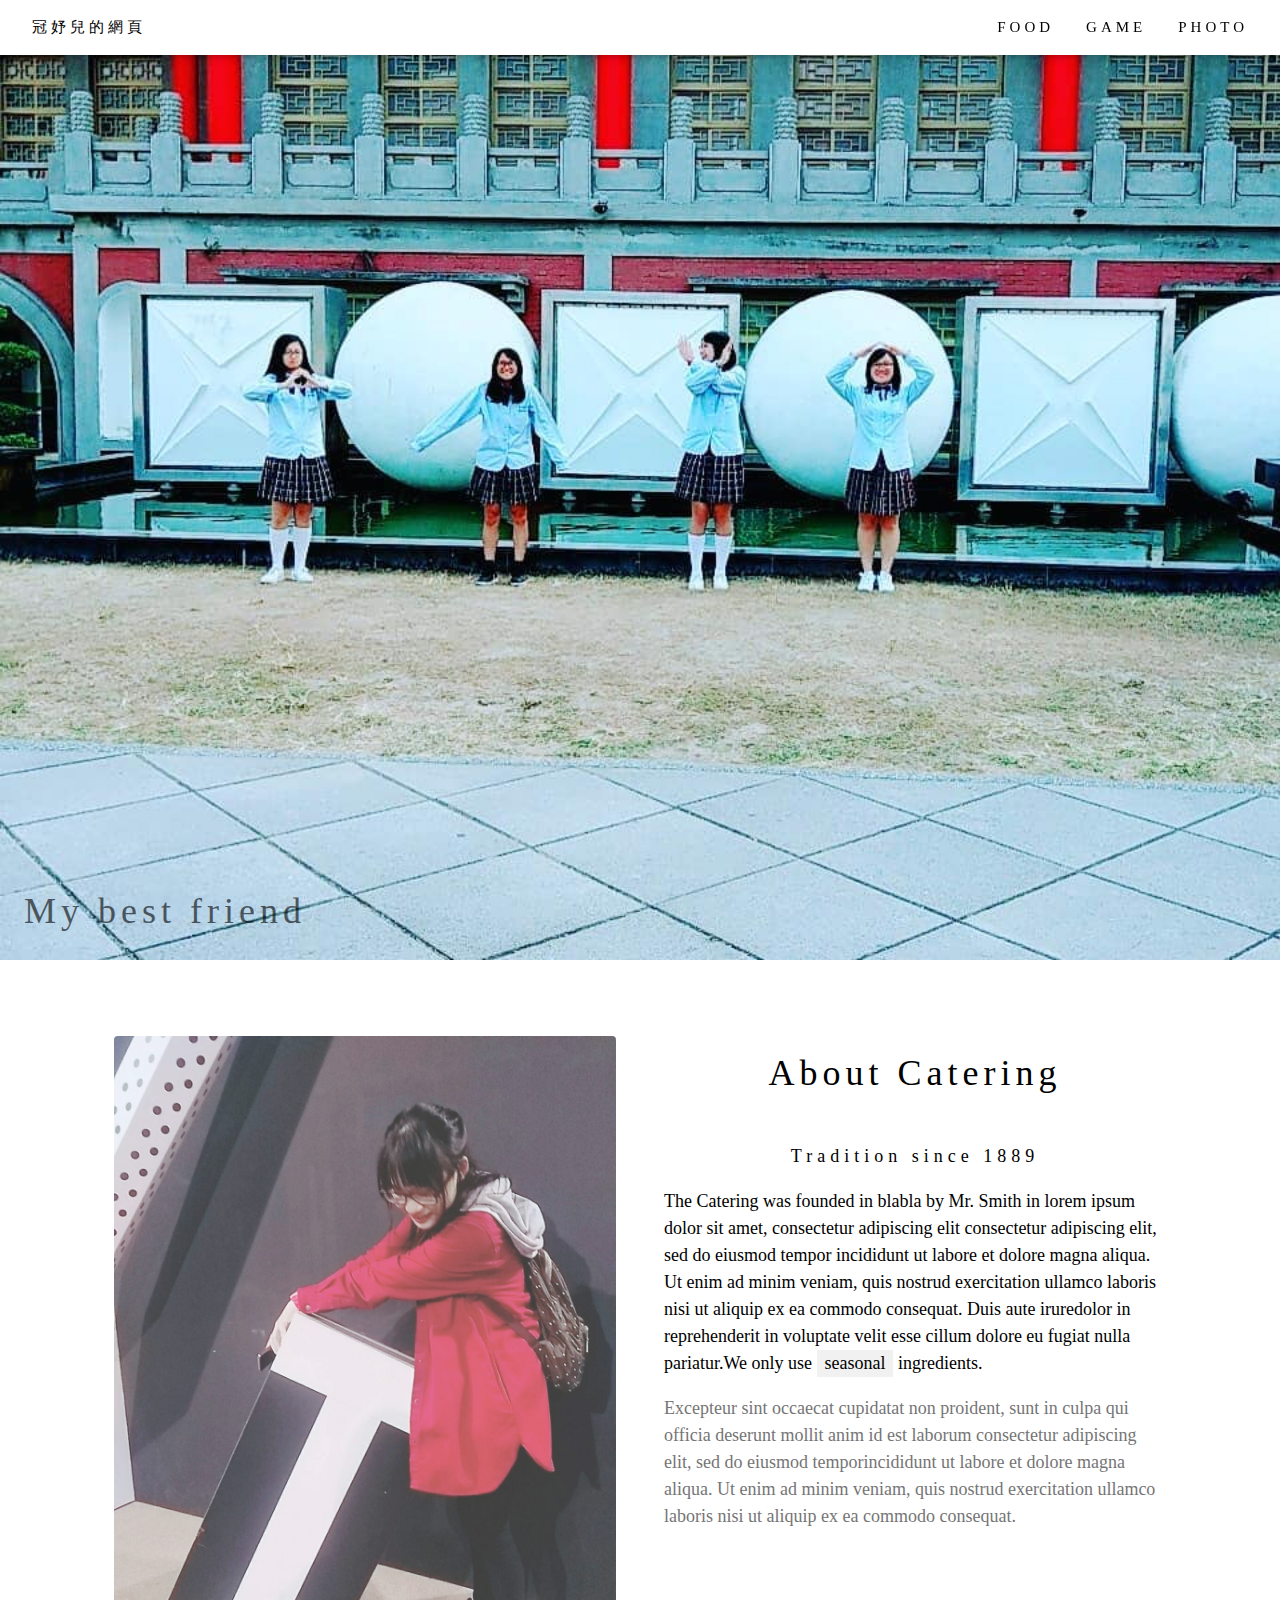
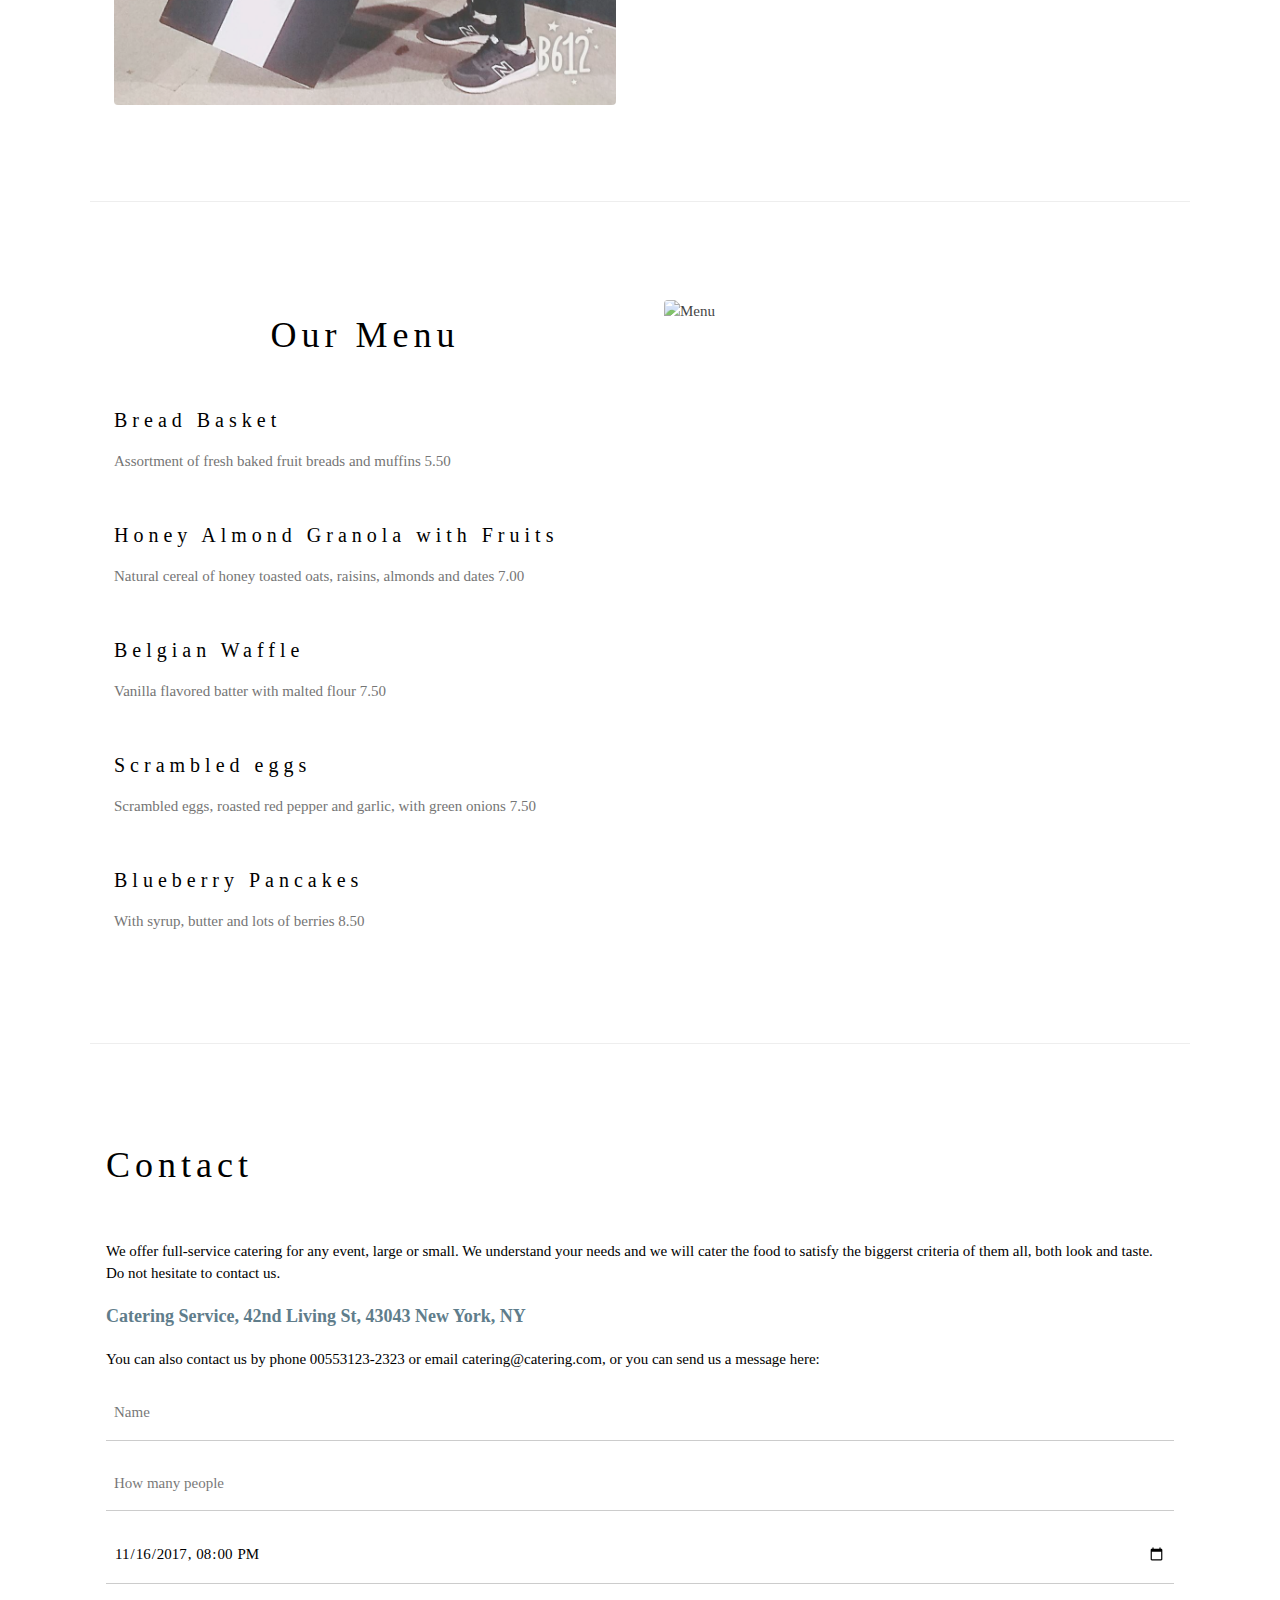
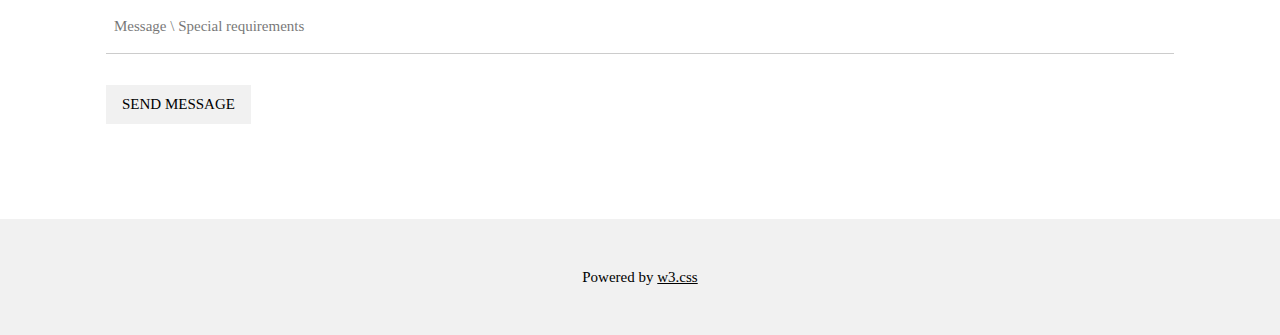
==== index.html @ b1f7155f "0522" ====
<!DOCTYPE html>
<html>
<title>冠妤兒的網頁</title>
<meta charset="UTF-8">
<meta name="viewport" content="width=device-width, initial-scale=1">
<link rel="stylesheet" href="css/001.css">
<style>
    body {
        font-family: "Times New Roman", Georgia, Serif;
    }
    
    h1,
    h2,
    h3,
    h4,
    h5,
    h6 {
        font-family: "Playfair Display";
        letter-spacing: 5px;
    }
</style>

<body>

    <!-- Navbar (sit on top) -->
    <div class="w3-top">
        <div class="w3-bar w3-white w3-padding w3-card" style="letter-spacing:4px;">
            <a href="index.html" class="w3-bar-item w3-button">冠妤兒的網頁</a>
            <!-- Right-sided navbar links. Hide them on small screens -->
            <div class="w3-right w3-hide-small">
                <a href="tryw3css_templates_gourmet_catering.htm#about" class="w3-bar-item w3-button">FOOD</a>
                <a href="tryw3css_templates_gourmet_catering.htm#menu" class="w3-bar-item w3-button">GAME</a>
                <a href="tryw3css_templates_gourmet_catering.htm#contact" class="w3-bar-item w3-button">PHOTO</a>
            </div>
        </div>
    </div>

    <!-- Header -->
    <header class="w3-display-container w3-content w3-wide" style="max-width:1600px;min-width:500px" id="home">
        <img class="w3-image" src="image/004.jpg" alt="my best friend" width="1600" height="800">
        <div class="w3-display-bottomleft w3-padding-large w3-opacity">
            <h1 class="w3-xxlarge">My best friend</h1>
        </div>
    </header>

    <!-- Page content -->
    <div class="w3-content" style="max-width:1100px">

        <!-- About Section -->
        <div class="w3-row w3-padding-64" id="about">
            <div class="w3-col m6 w3-padding-large w3-hide-small">
                <img src="image/0003.jpg" class="w3-round w3-image w3-opacity-min" alt="photo" width="600" height="750">
            </div>

            <div class="w3-col m6 w3-padding-large">
                <h1 class="w3-center">About Catering</h1><br>
                <h5 class="w3-center">Tradition since 1889</h5>
                <p class="w3-large">The Catering was founded in blabla by Mr. Smith in lorem ipsum dolor sit amet, consectetur adipiscing elit consectetur adipiscing elit, sed do eiusmod tempor incididunt ut labore et dolore magna aliqua. Ut enim ad minim veniam, quis nostrud
                    exercitation ullamco laboris nisi ut aliquip ex ea commodo consequat. Duis aute iruredolor in reprehenderit in voluptate velit esse cillum dolore eu fugiat nulla pariatur.We only use <span class="w3-tag w3-light-grey">seasonal</span>                    ingredients.</p>
                <p class="w3-large w3-text-grey w3-hide-medium">Excepteur sint occaecat cupidatat non proident, sunt in culpa qui officia deserunt mollit anim id est laborum consectetur adipiscing elit, sed do eiusmod temporincididunt ut labore et dolore magna aliqua. Ut enim ad minim veniam, quis
                    nostrud exercitation ullamco laboris nisi ut aliquip ex ea commodo consequat.</p>
            </div>
        </div>

        <hr>

        <!-- Menu Section -->
        <div class="w3-row w3-padding-64" id="menu">
            <div class="w3-col l6 w3-padding-large">
                <h1 class="w3-center">Our Menu</h1><br>
                <h4>Bread Basket</h4>
                <p class="w3-text-grey">Assortment of fresh baked fruit breads and muffins 5.50</p><br>

                <h4>Honey Almond Granola with Fruits</h4>
                <p class="w3-text-grey">Natural cereal of honey toasted oats, raisins, almonds and dates 7.00</p><br>

                <h4>Belgian Waffle</h4>
                <p class="w3-text-grey">Vanilla flavored batter with malted flour 7.50</p><br>

                <h4>Scrambled eggs</h4>
                <p class="w3-text-grey">Scrambled eggs, roasted red pepper and garlic, with green onions 7.50</p><br>

                <h4>Blueberry Pancakes</h4>
                <p class="w3-text-grey">With syrup, butter and lots of berries 8.50</p>
            </div>

            <div class="w3-col l6 w3-padding-large">
                <img src="../w3images/tablesetting.jpg" class="w3-round w3-image w3-opacity-min" alt="Menu" style="width:100%">
            </div>
        </div>

        <hr>

        <!-- Contact Section -->
        <div class="w3-container w3-padding-64" id="contact">
            <h1>Contact</h1><br>
            <p>We offer full-service catering for any event, large or small. We understand your needs and we will cater the food to satisfy the biggerst criteria of them all, both look and taste. Do not hesitate to contact us.</p>
            <p class="w3-text-blue-grey w3-large"><b>Catering Service, 42nd Living St, 43043 New York, NY</b></p>
            <p>You can also contact us by phone 00553123-2323 or email catering@catering.com, or you can send us a message here:</p>
            <form action="../action_page.htm" target="_blank">
                <p><input class="w3-input w3-padding-16" type="text" placeholder="Name" required name="Name"></p>
                <p><input class="w3-input w3-padding-16" type="number" placeholder="How many people" required name="People"></p>
                <p><input class="w3-input w3-padding-16" type="datetime-local" placeholder="Date and time" required name="date" value="2017-11-16T20:00"></p>
                <p><input class="w3-input w3-padding-16" type="text" placeholder="Message \ Special requirements" required name="Message"></p>
                <p><button class="w3-button w3-light-grey w3-section" type="submit">SEND MESSAGE</button></p>
            </form>
        </div>

        <!-- End page content -->
    </div>

    <!-- Footer -->
    <footer class="w3-center w3-light-grey w3-padding-32">
        <p>Powered by <a href="default.htm" title="W3.CSS" target="_blank" class="w3-hover-text-green">w3.css</a></p>
    </footer>

</body>

</html>
---- css/001.css ----
/* W3.CSS 4.10 February 2018 by Jan Egil and Borge Refsnes */

html {
    box-sizing: border-box
}

*,
*:before,
*:after {
    box-sizing: inherit
}


/* Extract from normalize.css by Nicolas Gallagher and Jonathan Neal git.io/normalize */

html {
    -ms-text-size-adjust: 100%;
    -webkit-text-size-adjust: 100%
}

body {
    margin: 0
}

article,
aside,
details,
figcaption,
figure,
footer,
header,
main,
menu,
nav,
section,
summary {
    display: block
}

audio,
canvas,
progress,
video {
    display: inline-block
}

progress {
    vertical-align: baseline
}

audio:not([controls]) {
    display: none;
    height: 0
}

[hidden],
template {
    display: none
}

a {
    background-color: transparent;
    -webkit-text-decoration-skip: objects
}

a:active,
a:hover {
    outline-width: 0
}

abbr[title] {
    border-bottom: none;
    text-decoration: underline;
    text-decoration: underline dotted
}

dfn {
    font-style: italic
}

mark {
    background: #ff0;
    color: #000
}

small {
    font-size: 80%
}

sub,
sup {
    font-size: 75%;
    line-height: 0;
    position: relative;
    vertical-align: baseline
}

sub {
    bottom: -0.25em
}

sup {
    top: -0.5em
}

figure {
    margin: 1em 40px
}

img {
    border-style: none
}

svg:not(:root) {
    overflow: hidden
}

code,
kbd,
pre,
samp {
    font-family: monospace, monospace;
    font-size: 1em
}

hr {
    box-sizing: content-box;
    height: 0;
    overflow: visible
}

button,
input,
select,
textarea {
    font: inherit;
    margin: 0
}

optgroup {
    font-weight: bold
}

button,
input {
    overflow: visible
}

button,
select {
    text-transform: none
}

button,
html [type=button],
[type=reset],
[type=submit] {
    -webkit-appearance: button
}

button::-moz-focus-inner,
[type=button]::-moz-focus-inner,
[type=reset]::-moz-focus-inner,
[type=submit]::-moz-focus-inner {
    border-style: none;
    padding: 0
}

button:-moz-focusring,
[type=button]:-moz-focusring,
[type=reset]:-moz-focusring,
[type=submit]:-moz-focusring {
    outline: 1px dotted ButtonText
}

fieldset {
    border: 1px solid #c0c0c0;
    margin: 0 2px;
    padding: .35em .625em .75em
}

legend {
    color: inherit;
    display: table;
    max-width: 100%;
    padding: 0;
    white-space: normal
}

textarea {
    overflow: auto
}

[type=checkbox],
[type=radio] {
    padding: 0
}

[type=number]::-webkit-inner-spin-button,
[type=number]::-webkit-outer-spin-button {
    height: auto
}

[type=search] {
    -webkit-appearance: textfield;
    outline-offset: -2px
}

[type=search]::-webkit-search-cancel-button,
[type=search]::-webkit-search-decoration {
    -webkit-appearance: none
}

::-webkit-input-placeholder {
    color: inherit;
    opacity: 0.54
}

::-webkit-file-upload-button {
    -webkit-appearance: button;
    font: inherit
}


/* End extract */

html,
body {
    font-family: Verdana, sans-serif;
    font-size: 15px;
    line-height: 1.5
}

html {
    overflow-x: hidden
}

h1 {
    font-size: 36px
}

h2 {
    font-size: 30px
}

h3 {
    font-size: 24px
}

h4 {
    font-size: 20px
}

h5 {
    font-size: 18px
}

h6 {
    font-size: 16px
}

.w3-serif {
    font-family: serif
}

h1,
h2,
h3,
h4,
h5,
h6 {
    font-family: "Segoe UI", Arial, sans-serif;
    font-weight: 400;
    margin: 10px 0
}

.w3-wide {
    letter-spacing: 4px
}

hr {
    border: 0;
    border-top: 1px solid #eee;
    margin: 20px 0
}

.w3-image {
    max-width: 100%;
    height: auto
}

img {
    vertical-align: middle
}

a {
    color: inherit
}

.w3-table,
.w3-table-all {
    border-collapse: collapse;
    border-spacing: 0;
    width: 100%;
    display: table
}

.w3-table-all {
    border: 1px solid #ccc
}

.w3-bordered tr,
.w3-table-all tr {
    border-bottom: 1px solid #ddd
}

.w3-striped tbody tr:nth-child(even) {
    background-color: #f1f1f1
}

.w3-table-all tr:nth-child(odd) {
    background-color: #fff
}

.w3-table-all tr:nth-child(even) {
    background-color: #f1f1f1
}

.w3-hoverable tbody tr:hover,
.w3-ul.w3-hoverable li:hover {
    background-color: #ccc
}

.w3-centered tr th,
.w3-centered tr td {
    text-align: center
}

.w3-table td,
.w3-table th,
.w3-table-all td,
.w3-table-all th {
    padding: 8px 8px;
    display: table-cell;
    text-align: left;
    vertical-align: top
}

.w3-table th:first-child,
.w3-table td:first-child,
.w3-table-all th:first-child,
.w3-table-all td:first-child {
    padding-left: 16px
}

.w3-btn,
.w3-button {
    border: none;
    display: inline-block;
    padding: 8px 16px;
    vertical-align: middle;
    overflow: hidden;
    text-decoration: none;
    color: inherit;
    background-color: inherit;
    text-align: center;
    cursor: pointer;
    white-space: nowrap
}

.w3-btn:hover {
    box-shadow: 0 8px 16px 0 rgba(0, 0, 0, 0.2), 0 6px 20px 0 rgba(0, 0, 0, 0.19)
}

.w3-btn,
.w3-button {
    -webkit-touch-callout: none;
    -webkit-user-select: none;
    -khtml-user-select: none;
    -moz-user-select: none;
    -ms-user-select: none;
    user-select: none
}

.w3-disabled,
.w3-btn:disabled,
.w3-button:disabled {
    cursor: not-allowed;
    opacity: 0.3
}

.w3-disabled *,
:disabled * {
    pointer-events: none
}

.w3-btn.w3-disabled:hover,
.w3-btn:disabled:hover {
    box-shadow: none
}

.w3-badge,
.w3-tag {
    background-color: #000;
    color: #fff;
    display: inline-block;
    padding-left: 8px;
    padding-right: 8px;
    text-align: center
}

.w3-badge {
    border-radius: 50%
}

.w3-ul {
    list-style-type: none;
    padding: 0;
    margin: 0
}

.w3-ul li {
    padding: 8px 16px;
    border-bottom: 1px solid #ddd
}

.w3-ul li:last-child {
    border-bottom: none
}

.w3-tooltip,
.w3-display-container {
    position: relative
}

.w3-tooltip .w3-text {
    display: none
}

.w3-tooltip:hover .w3-text {
    display: inline-block
}

.w3-ripple:active {
    opacity: 0.5
}

.w3-ripple {
    transition: opacity 0s
}

.w3-input {
    padding: 8px;
    display: block;
    border: none;
    border-bottom: 1px solid #ccc;
    width: 100%
}

.w3-select {
    padding: 9px 0;
    width: 100%;
    border: none;
    border-bottom: 1px solid #ccc
}

.w3-dropdown-click,
.w3-dropdown-hover {
    position: relative;
    display: inline-block;
    cursor: pointer
}

.w3-dropdown-hover:hover .w3-dropdown-content {
    display: block
}

.w3-dropdown-hover:first-child,
.w3-dropdown-click:hover {
    background-color: #ccc;
    color: #000
}

.w3-dropdown-hover:hover>.w3-button:first-child,
.w3-dropdown-click:hover>.w3-button:first-child {
    background-color: #ccc;
    color: #000
}

.w3-dropdown-content {
    cursor: auto;
    color: #000;
    background-color: #fff;
    display: none;
    position: absolute;
    min-width: 160px;
    margin: 0;
    padding: 0;
    z-index: 1
}

.w3-check,
.w3-radio {
    width: 24px;
    height: 24px;
    position: relative;
    top: 6px
}

.w3-sidebar {
    height: 100%;
    width: 200px;
    background-color: #fff;
    position: fixed!important;
    z-index: 1;
    overflow: auto
}

.w3-bar-block .w3-dropdown-hover,
.w3-bar-block .w3-dropdown-click {
    width: 100%
}

.w3-bar-block .w3-dropdown-hover .w3-dropdown-content,
.w3-bar-block .w3-dropdown-click .w3-dropdown-content {
    min-width: 100%
}

.w3-bar-block .w3-dropdown-hover .w3-button,
.w3-bar-block .w3-dropdown-click .w3-button {
    width: 100%;
    text-align: left;
    padding: 8px 16px
}

.w3-main,
#main {
    transition: margin-left .4s
}

.w3-modal {
    z-index: 3;
    display: none;
    padding-top: 100px;
    position: fixed;
    left: 0;
    top: 0;
    width: 100%;
    height: 100%;
    overflow: auto;
    background-color: rgb(0, 0, 0);
    background-color: rgba(0, 0, 0, 0.4)
}

.w3-modal-content {
    margin: auto;
    background-color: #fff;
    position: relative;
    padding: 0;
    outline: 0;
    width: 600px
}

.w3-bar {
    width: 100%;
    overflow: hidden
}

.w3-center .w3-bar {
    display: inline-block;
    width: auto
}

.w3-bar .w3-bar-item {
    padding: 8px 16px;
    float: left;
    width: auto;
    border: none;
    display: block;
    outline: 0
}

.w3-bar .w3-dropdown-hover,
.w3-bar .w3-dropdown-click {
    position: static;
    float: left
}

.w3-bar .w3-button {
    white-space: normal
}

.w3-bar-block .w3-bar-item {
    width: 100%;
    display: block;
    padding: 8px 16px;
    text-align: left;
    border: none;
    white-space: normal;
    float: none;
    outline: 0
}

.w3-bar-block.w3-center .w3-bar-item {
    text-align: center
}

.w3-block {
    display: block;
    width: 100%
}

.w3-responsive {
    display: block;
    overflow-x: auto
}

.w3-container:after,
.w3-container:before,
.w3-panel:after,
.w3-panel:before,
.w3-row:after,
.w3-row:before,
.w3-row-padding:after,
.w3-row-padding:before,
.w3-cell-row:before,
.w3-cell-row:after,
.w3-clear:after,
.w3-clear:before,
.w3-bar:before,
.w3-bar:after {
    content: "";
    display: table;
    clear: both
}

.w3-col,
.w3-half,
.w3-third,
.w3-twothird,
.w3-threequarter,
.w3-quarter {
    float: left;
    width: 100%
}

.w3-col.s1 {
    width: 8.33333%
}

.w3-col.s2 {
    width: 16.66666%
}

.w3-col.s3 {
    width: 24.99999%
}

.w3-col.s4 {
    width: 33.33333%
}

.w3-col.s5 {
    width: 41.66666%
}

.w3-col.s6 {
    width: 49.99999%
}

.w3-col.s7 {
    width: 58.33333%
}

.w3-col.s8 {
    width: 66.66666%
}

.w3-col.s9 {
    width: 74.99999%
}

.w3-col.s10 {
    width: 83.33333%
}

.w3-col.s11 {
    width: 91.66666%
}

.w3-col.s12 {
    width: 99.99999%
}

@media (min-width:601px) {
    .w3-col.m1 {
        width: 8.33333%
    }
    .w3-col.m2 {
        width: 16.66666%
    }
    .w3-col.m3,
    .w3-quarter {
        width: 24.99999%
    }
    .w3-col.m4,
    .w3-third {
        width: 33.33333%
    }
    .w3-col.m5 {
        width: 41.66666%
    }
    .w3-col.m6,
    .w3-half {
        width: 49.99999%
    }
    .w3-col.m7 {
        width: 58.33333%
    }
    .w3-col.m8,
    .w3-twothird {
        width: 66.66666%
    }
    .w3-col.m9,
    .w3-threequarter {
        width: 74.99999%
    }
    .w3-col.m10 {
        width: 83.33333%
    }
    .w3-col.m11 {
        width: 91.66666%
    }
    .w3-col.m12 {
        width: 99.99999%
    }
}

@media (min-width:993px) {
    .w3-col.l1 {
        width: 8.33333%
    }
    .w3-col.l2 {
        width: 16.66666%
    }
    .w3-col.l3 {
        width: 24.99999%
    }
    .w3-col.l4 {
        width: 33.33333%
    }
    .w3-col.l5 {
        width: 41.66666%
    }
    .w3-col.l6 {
        width: 49.99999%
    }
    .w3-col.l7 {
        width: 58.33333%
    }
    .w3-col.l8 {
        width: 66.66666%
    }
    .w3-col.l9 {
        width: 74.99999%
    }
    .w3-col.l10 {
        width: 83.33333%
    }
    .w3-col.l11 {
        width: 91.66666%
    }
    .w3-col.l12 {
        width: 99.99999%
    }
}

.w3-content {
    max-width: 980px;
    margin: auto
}

.w3-rest {
    overflow: hidden
}

.w3-cell-row {
    display: table;
    width: 100%
}

.w3-cell {
    display: table-cell
}

.w3-cell-top {
    vertical-align: top
}

.w3-cell-middle {
    vertical-align: middle
}

.w3-cell-bottom {
    vertical-align: bottom
}

.w3-hide {
    display: none!important
}

.w3-show-block,
.w3-show {
    display: block!important
}

.w3-show-inline-block {
    display: inline-block!important
}

@media (max-width:600px) {
    .w3-modal-content {
        margin: 0 10px;
        width: auto!important
    }
    .w3-modal {
        padding-top: 30px
    }
    .w3-dropdown-hover.w3-mobile .w3-dropdown-content,
    .w3-dropdown-click.w3-mobile .w3-dropdown-content {
        position: relative
    }
    .w3-hide-small {
        display: none!important
    }
    .w3-mobile {
        display: block;
        width: 100%!important
    }
    .w3-bar-item.w3-mobile,
    .w3-dropdown-hover.w3-mobile,
    .w3-dropdown-click.w3-mobile {
        text-align: center
    }
    .w3-dropdown-hover.w3-mobile,
    .w3-dropdown-hover.w3-mobile .w3-btn,
    .w3-dropdown-hover.w3-mobile .w3-button,
    .w3-dropdown-click.w3-mobile,
    .w3-dropdown-click.w3-mobile .w3-btn,
    .w3-dropdown-click.w3-mobile .w3-button {
        width: 100%
    }
}

@media (max-width:768px) {
    .w3-modal-content {
        width: 500px
    }
    .w3-modal {
        padding-top: 50px
    }
}

@media (min-width:993px) {
    .w3-modal-content {
        width: 900px
    }
    .w3-hide-large {
        display: none!important
    }
    .w3-sidebar.w3-collapse {
        display: block!important
    }
}

@media (max-width:992px) and (min-width:601px) {
    .w3-hide-medium {
        display: none!important
    }
}

@media (max-width:992px) {
    .w3-sidebar.w3-collapse {
        display: none
    }
    .w3-main {
        margin-left: 0!important;
        margin-right: 0!important
    }
}

.w3-top,
.w3-bottom {
    position: fixed;
    width: 100%;
    z-index: 1
}

.w3-top {
    top: 0
}

.w3-bottom {
    bottom: 0
}

.w3-overlay {
    position: fixed;
    display: none;
    width: 100%;
    height: 100%;
    top: 0;
    left: 0;
    right: 0;
    bottom: 0;
    background-color: rgba(0, 0, 0, 0.5);
    z-index: 2
}

.w3-display-topleft {
    position: absolute;
    left: 0;
    top: 0
}

.w3-display-topright {
    position: absolute;
    right: 0;
    top: 0
}

.w3-display-bottomleft {
    position: absolute;
    left: 0;
    bottom: 0
}

.w3-display-bottomright {
    position: absolute;
    right: 0;
    bottom: 0
}

.w3-display-middle {
    position: absolute;
    top: 50%;
    left: 50%;
    transform: translate(-50%, -50%);
    -ms-transform: translate(-50%, -50%)
}

.w3-display-left {
    position: absolute;
    top: 50%;
    left: 0%;
    transform: translate(0%, -50%);
    -ms-transform: translate(-0%, -50%)
}

.w3-display-right {
    position: absolute;
    top: 50%;
    right: 0%;
    transform: translate(0%, -50%);
    -ms-transform: translate(0%, -50%)
}

.w3-display-topmiddle {
    position: absolute;
    left: 50%;
    top: 0;
    transform: translate(-50%, 0%);
    -ms-transform: translate(-50%, 0%)
}

.w3-display-bottommiddle {
    position: absolute;
    left: 50%;
    bottom: 0;
    transform: translate(-50%, 0%);
    -ms-transform: translate(-50%, 0%)
}

.w3-display-container:hover .w3-display-hover {
    display: block
}

.w3-display-container:hover span.w3-display-hover {
    display: inline-block
}

.w3-display-hover {
    display: none
}

.w3-display-position {
    position: absolute
}

.w3-circle {
    border-radius: 50%
}

.w3-round-small {
    border-radius: 2px
}

.w3-round,
.w3-round-medium {
    border-radius: 4px
}

.w3-round-large {
    border-radius: 8px
}

.w3-round-xlarge {
    border-radius: 16px
}

.w3-round-xxlarge {
    border-radius: 32px
}

.w3-row-padding,
.w3-row-padding>.w3-half,
.w3-row-padding>.w3-third,
.w3-row-padding>.w3-twothird,
.w3-row-padding>.w3-threequarter,
.w3-row-padding>.w3-quarter,
.w3-row-padding>.w3-col {
    padding: 0 8px
}

.w3-container,
.w3-panel {
    padding: 0.01em 16px
}

.w3-panel {
    margin-top: 16px;
    margin-bottom: 16px
}

.w3-code,
.w3-codespan {
    font-family: Consolas, "courier new";
    font-size: 16px
}

.w3-code {
    width: auto;
    background-color: #fff;
    padding: 8px 12px;
    border-left: 4px solid #4CAF50;
    word-wrap: break-word
}

.w3-codespan {
    color: crimson;
    background-color: #f1f1f1;
    padding-left: 4px;
    padding-right: 4px;
    font-size: 110%
}

.w3-card,
.w3-card-2 {
    box-shadow: 0 2px 5px 0 rgba(0, 0, 0, 0.16), 0 2px 10px 0 rgba(0, 0, 0, 0.12)
}

.w3-card-4,
.w3-hover-shadow:hover {
    box-shadow: 0 4px 10px 0 rgba(0, 0, 0, 0.2), 0 4px 20px 0 rgba(0, 0, 0, 0.19)
}

.w3-spin {
    animation: w3-spin 2s infinite linear
}

@keyframes w3-spin {
    0% {
        transform: rotate(0deg)
    }
    100% {
        transform: rotate(359deg)
    }
}

.w3-animate-fading {
    animation: fading 10s infinite
}

@keyframes fading {
    0% {
        opacity: 0
    }
    50% {
        opacity: 1
    }
    100% {
        opacity: 0
    }
}

.w3-animate-opacity {
    animation: opac 0.8s
}

@keyframes opac {
    from {
        opacity: 0
    }
    to {
        opacity: 1
    }
}

.w3-animate-top {
    position: relative;
    animation: animatetop 0.4s
}

@keyframes animatetop {
    from {
        top: -300px;
        opacity: 0
    }
    to {
        top: 0;
        opacity: 1
    }
}

.w3-animate-left {
    position: relative;
    animation: animateleft 0.4s
}

@keyframes animateleft {
    from {
        left: -300px;
        opacity: 0
    }
    to {
        left: 0;
        opacity: 1
    }
}

.w3-animate-right {
    position: relative;
    animation: animateright 0.4s
}

@keyframes animateright {
    from {
        right: -300px;
        opacity: 0
    }
    to {
        right: 0;
        opacity: 1
    }
}

.w3-animate-bottom {
    position: relative;
    animation: animatebottom 0.4s
}

@keyframes animatebottom {
    from {
        bottom: -300px;
        opacity: 0
    }
    to {
        bottom: 0;
        opacity: 1
    }
}

.w3-animate-zoom {
    animation: animatezoom 0.6s
}

@keyframes animatezoom {
    from {
        transform: scale(0)
    }
    to {
        transform: scale(1)
    }
}

.w3-animate-input {
    transition: width 0.4s ease-in-out
}

.w3-animate-input:focus {
    width: 100%!important
}

.w3-opacity,
.w3-hover-opacity:hover {
    opacity: 0.60
}

.w3-opacity-off,
.w3-hover-opacity-off:hover {
    opacity: 1
}

.w3-opacity-max {
    opacity: 0.25
}

.w3-opacity-min {
    opacity: 0.75
}

.w3-greyscale-max,
.w3-grayscale-max,
.w3-hover-greyscale:hover,
.w3-hover-grayscale:hover {
    filter: grayscale(100%)
}

.w3-greyscale,
.w3-grayscale {
    filter: grayscale(75%)
}

.w3-greyscale-min,
.w3-grayscale-min {
    filter: grayscale(50%)
}

.w3-sepia {
    filter: sepia(75%)
}

.w3-sepia-max,
.w3-hover-sepia:hover {
    filter: sepia(100%)
}

.w3-sepia-min {
    filter: sepia(50%)
}

.w3-tiny {
    font-size: 10px!important
}

.w3-small {
    font-size: 12px!important
}

.w3-medium {
    font-size: 15px!important
}

.w3-large {
    font-size: 18px!important
}

.w3-xlarge {
    font-size: 24px!important
}

.w3-xxlarge {
    font-size: 36px!important
}

.w3-xxxlarge {
    font-size: 48px!important
}

.w3-jumbo {
    font-size: 64px!important
}

.w3-left-align {
    text-align: left!important
}

.w3-right-align {
    text-align: right!important
}

.w3-justify {
    text-align: justify!important
}

.w3-center {
    text-align: center!important
}

.w3-border-0 {
    border: 0!important
}

.w3-border {
    border: 1px solid #ccc!important
}

.w3-border-top {
    border-top: 1px solid #ccc!important
}

.w3-border-bottom {
    border-bottom: 1px solid #ccc!important
}

.w3-border-left {
    border-left: 1px solid #ccc!important
}

.w3-border-right {
    border-right: 1px solid #ccc!important
}

.w3-topbar {
    border-top: 6px solid #ccc!important
}

.w3-bottombar {
    border-bottom: 6px solid #ccc!important
}

.w3-leftbar {
    border-left: 6px solid #ccc!important
}

.w3-rightbar {
    border-right: 6px solid #ccc!important
}

.w3-section,
.w3-code {
    margin-top: 16px!important;
    margin-bottom: 16px!important
}

.w3-margin {
    margin: 16px!important
}

.w3-margin-top {
    margin-top: 16px!important
}

.w3-margin-bottom {
    margin-bottom: 16px!important
}

.w3-margin-left {
    margin-left: 16px!important
}

.w3-margin-right {
    margin-right: 16px!important
}

.w3-padding-small {
    padding: 4px 8px!important
}

.w3-padding {
    padding: 8px 16px!important
}

.w3-padding-large {
    padding: 12px 24px!important
}

.w3-padding-16 {
    padding-top: 16px!important;
    padding-bottom: 16px!important
}

.w3-padding-24 {
    padding-top: 24px!important;
    padding-bottom: 24px!important
}

.w3-padding-32 {
    padding-top: 32px!important;
    padding-bottom: 32px!important
}

.w3-padding-48 {
    padding-top: 48px!important;
    padding-bottom: 48px!important
}

.w3-padding-64 {
    padding-top: 64px!important;
    padding-bottom: 64px!important
}

.w3-left {
    float: left!important
}

.w3-right {
    float: right!important
}

.w3-button:hover {
    color: #000!important;
    background-color: #ccc!important
}

.w3-transparent,
.w3-hover-none:hover {
    background-color: transparent!important
}

.w3-hover-none:hover {
    box-shadow: none!important
}


/* Colors */

.w3-amber,
.w3-hover-amber:hover {
    color: #000!important;
    background-color: #ffc107!important
}

.w3-aqua,
.w3-hover-aqua:hover {
    color: #000!important;
    background-color: #00ffff!important
}

.w3-blue,
.w3-hover-blue:hover {
    color: #fff!important;
    background-color: #2196F3!important
}

.w3-light-blue,
.w3-hover-light-blue:hover {
    color: #000!important;
    background-color: #87CEEB!important
}

.w3-brown,
.w3-hover-brown:hover {
    color: #fff!important;
    background-color: #795548!important
}

.w3-cyan,
.w3-hover-cyan:hover {
    color: #000!important;
    background-color: #00bcd4!important
}

.w3-blue-grey,
.w3-hover-blue-grey:hover,
.w3-blue-gray,
.w3-hover-blue-gray:hover {
    color: #fff!important;
    background-color: #607d8b!important
}

.w3-green,
.w3-hover-green:hover {
    color: #fff!important;
    background-color: #4CAF50!important
}

.w3-light-green,
.w3-hover-light-green:hover {
    color: #000!important;
    background-color: #8bc34a!important
}

.w3-indigo,
.w3-hover-indigo:hover {
    color: #fff!important;
    background-color: #3f51b5!important
}

.w3-khaki,
.w3-hover-khaki:hover {
    color: #000!important;
    background-color: #f0e68c!important
}

.w3-lime,
.w3-hover-lime:hover {
    color: #000!important;
    background-color: #cddc39!important
}

.w3-orange,
.w3-hover-orange:hover {
    color: #000!important;
    background-color: #ff9800!important
}

.w3-deep-orange,
.w3-hover-deep-orange:hover {
    color: #fff!important;
    background-color: #ff5722!important
}

.w3-pink,
.w3-hover-pink:hover {
    color: #fff!important;
    background-color: #e91e63!important
}

.w3-purple,
.w3-hover-purple:hover {
    color: #fff!important;
    background-color: #9c27b0!important
}

.w3-deep-purple,
.w3-hover-deep-purple:hover {
    color: #fff!important;
    background-color: #673ab7!important
}

.w3-red,
.w3-hover-red:hover {
    color: #fff!important;
    background-color: #f44336!important
}

.w3-sand,
.w3-hover-sand:hover {
    color: #000!important;
    background-color: #fdf5e6!important
}

.w3-teal,
.w3-hover-teal:hover {
    color: #fff!important;
    background-color: #009688!important
}

.w3-yellow,
.w3-hover-yellow:hover {
    color: #000!important;
    background-color: #ffeb3b!important
}

.w3-white,
.w3-hover-white:hover {
    color: #000!important;
    background-color: #fff!important
}

.w3-black,
.w3-hover-black:hover {
    color: #fff!important;
    background-color: #000!important
}

.w3-grey,
.w3-hover-grey:hover,
.w3-gray,
.w3-hover-gray:hover {
    color: #000!important;
    background-color: #9e9e9e!important
}

.w3-light-grey,
.w3-hover-light-grey:hover,
.w3-light-gray,
.w3-hover-light-gray:hover {
    color: #000!important;
    background-color: #f1f1f1!important
}

.w3-dark-grey,
.w3-hover-dark-grey:hover,
.w3-dark-gray,
.w3-hover-dark-gray:hover {
    color: #fff!important;
    background-color: #616161!important
}

.w3-pale-red,
.w3-hover-pale-red:hover {
    color: #000!important;
    background-color: #ffdddd!important
}

.w3-pale-green,
.w3-hover-pale-green:hover {
    color: #000!important;
    background-color: #ddffdd!important
}

.w3-pale-yellow,
.w3-hover-pale-yellow:hover {
    color: #000!important;
    background-color: #ffffcc!important
}

.w3-pale-blue,
.w3-hover-pale-blue:hover {
    color: #000!important;
    background-color: #ddffff!important
}

.w3-text-amber,
.w3-hover-text-amber:hover {
    color: #ffc107!important
}

.w3-text-aqua,
.w3-hover-text-aqua:hover {
    color: #00ffff!important
}

.w3-text-blue,
.w3-hover-text-blue:hover {
    color: #2196F3!important
}

.w3-text-light-blue,
.w3-hover-text-light-blue:hover {
    color: #87CEEB!important
}

.w3-text-brown,
.w3-hover-text-brown:hover {
    color: #795548!important
}

.w3-text-cyan,
.w3-hover-text-cyan:hover {
    color: #00bcd4!important
}

.w3-text-blue-grey,
.w3-hover-text-blue-grey:hover,
.w3-text-blue-gray,
.w3-hover-text-blue-gray:hover {
    color: #607d8b!important
}

.w3-text-green,
.w3-hover-text-green:hover {
    color: #4CAF50!important
}

.w3-text-light-green,
.w3-hover-text-light-green:hover {
    color: #8bc34a!important
}

.w3-text-indigo,
.w3-hover-text-indigo:hover {
    color: #3f51b5!important
}

.w3-text-khaki,
.w3-hover-text-khaki:hover {
    color: #b4aa50!important
}

.w3-text-lime,
.w3-hover-text-lime:hover {
    color: #cddc39!important
}

.w3-text-orange,
.w3-hover-text-orange:hover {
    color: #ff9800!important
}

.w3-text-deep-orange,
.w3-hover-text-deep-orange:hover {
    color: #ff5722!important
}

.w3-text-pink,
.w3-hover-text-pink:hover {
    color: #e91e63!important
}

.w3-text-purple,
.w3-hover-text-purple:hover {
    color: #9c27b0!important
}

.w3-text-deep-purple,
.w3-hover-text-deep-purple:hover {
    color: #673ab7!important
}

.w3-text-red,
.w3-hover-text-red:hover {
    color: #f44336!important
}

.w3-text-sand,
.w3-hover-text-sand:hover {
    color: #fdf5e6!important
}

.w3-text-teal,
.w3-hover-text-teal:hover {
    color: #009688!important
}

.w3-text-yellow,
.w3-hover-text-yellow:hover {
    color: #d2be0e!important
}

.w3-text-white,
.w3-hover-text-white:hover {
    color: #fff!important
}

.w3-text-black,
.w3-hover-text-black:hover {
    color: #000!important
}

.w3-text-grey,
.w3-hover-text-grey:hover,
.w3-text-gray,
.w3-hover-text-gray:hover {
    color: #757575!important
}

.w3-text-light-grey,
.w3-hover-text-light-grey:hover,
.w3-text-light-gray,
.w3-hover-text-light-gray:hover {
    color: #f1f1f1!important
}

.w3-text-dark-grey,
.w3-hover-text-dark-grey:hover,
.w3-text-dark-gray,
.w3-hover-text-dark-gray:hover {
    color: #3a3a3a!important
}

.w3-border-amber,
.w3-hover-border-amber:hover {
    border-color: #ffc107!important
}

.w3-border-aqua,
.w3-hover-border-aqua:hover {
    border-color: #00ffff!important
}

.w3-border-blue,
.w3-hover-border-blue:hover {
    border-color: #2196F3!important
}

.w3-border-light-blue,
.w3-hover-border-light-blue:hover {
    border-color: #87CEEB!important
}

.w3-border-brown,
.w3-hover-border-brown:hover {
    border-color: #795548!important
}

.w3-border-cyan,
.w3-hover-border-cyan:hover {
    border-color: #00bcd4!important
}

.w3-border-blue-grey,
.w3-hover-border-blue-grey:hover,
.w3-border-blue-gray,
.w3-hover-border-blue-gray:hover {
    border-color: #607d8b!important
}

.w3-border-green,
.w3-hover-border-green:hover {
    border-color: #4CAF50!important
}

.w3-border-light-green,
.w3-hover-border-light-green:hover {
    border-color: #8bc34a!important
}

.w3-border-indigo,
.w3-hover-border-indigo:hover {
    border-color: #3f51b5!important
}

.w3-border-khaki,
.w3-hover-border-khaki:hover {
    border-color: #f0e68c!important
}

.w3-border-lime,
.w3-hover-border-lime:hover {
    border-color: #cddc39!important
}

.w3-border-orange,
.w3-hover-border-orange:hover {
    border-color: #ff9800!important
}

.w3-border-deep-orange,
.w3-hover-border-deep-orange:hover {
    border-color: #ff5722!important
}

.w3-border-pink,
.w3-hover-border-pink:hover {
    border-color: #e91e63!important
}

.w3-border-purple,
.w3-hover-border-purple:hover {
    border-color: #9c27b0!important
}

.w3-border-deep-purple,
.w3-hover-border-deep-purple:hover {
    border-color: #673ab7!important
}

.w3-border-red,
.w3-hover-border-red:hover {
    border-color: #f44336!important
}

.w3-border-sand,
.w3-hover-border-sand:hover {
    border-color: #fdf5e6!important
}

.w3-border-teal,
.w3-hover-border-teal:hover {
    border-color: #009688!important
}

.w3-border-yellow,
.w3-hover-border-yellow:hover {
    border-color: #ffeb3b!important
}

.w3-border-white,
.w3-hover-border-white:hover {
    border-color: #fff!important
}

.w3-border-black,
.w3-hover-border-black:hover {
    border-color: #000!important
}

.w3-border-grey,
.w3-hover-border-grey:hover,
.w3-border-gray,
.w3-hover-border-gray:hover {
    border-color: #9e9e9e!important
}

.w3-border-light-grey,
.w3-hover-border-light-grey:hover,
.w3-border-light-gray,
.w3-hover-border-light-gray:hover {
    border-color: #f1f1f1!important
}

.w3-border-dark-grey,
.w3-hover-border-dark-grey:hover,
.w3-border-dark-gray,
.w3-hover-border-dark-gray:hover {
    border-color: #616161!important
}

.w3-border-pale-red,
.w3-hover-border-pale-red:hover {
    border-color: #ffe7e7!important
}

.w3-border-pale-green,
.w3-hover-border-pale-green:hover {
    border-color: #e7ffe7!important
}

.w3-border-pale-yellow,
.w3-hover-border-pale-yellow:hover {
    border-color: #ffffcc!important
}

.w3-border-pale-blue,
.w3-hover-border-pale-blue:hover {
    border-color: #e7ffff!important
}
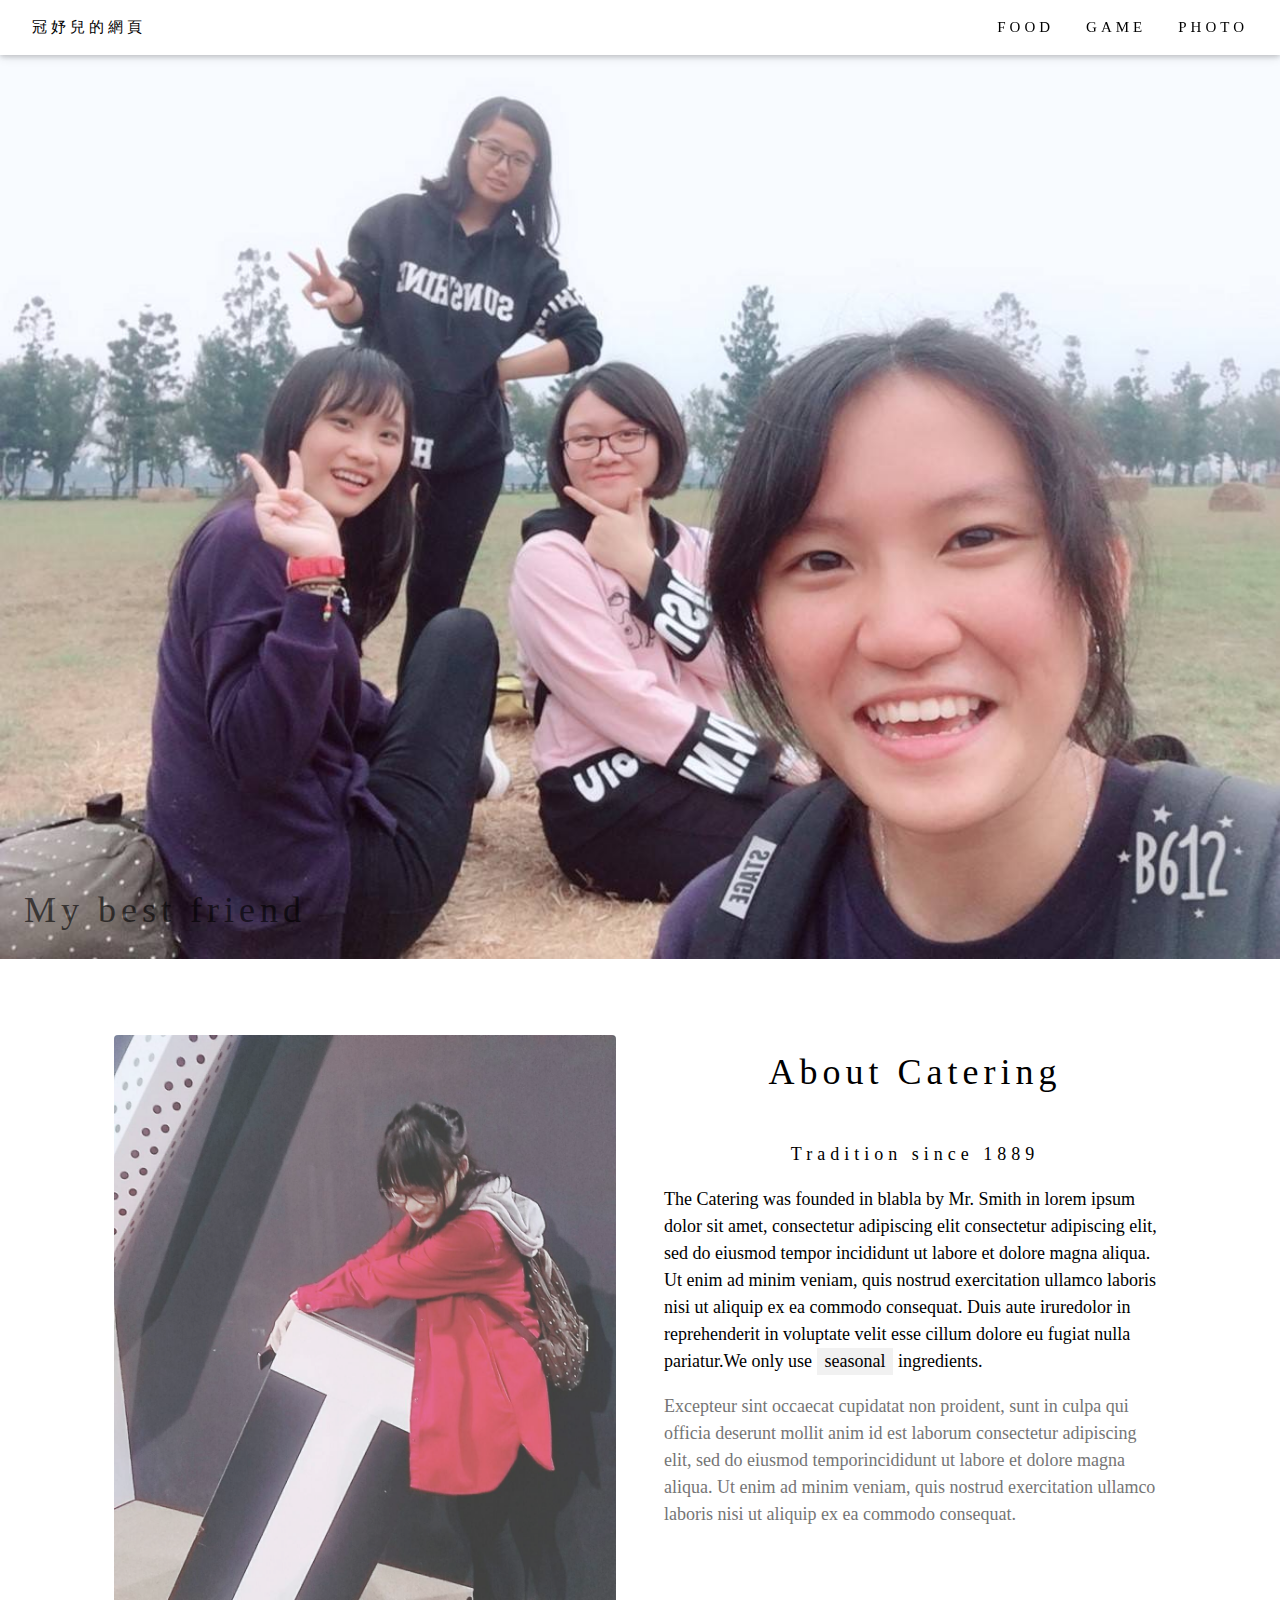
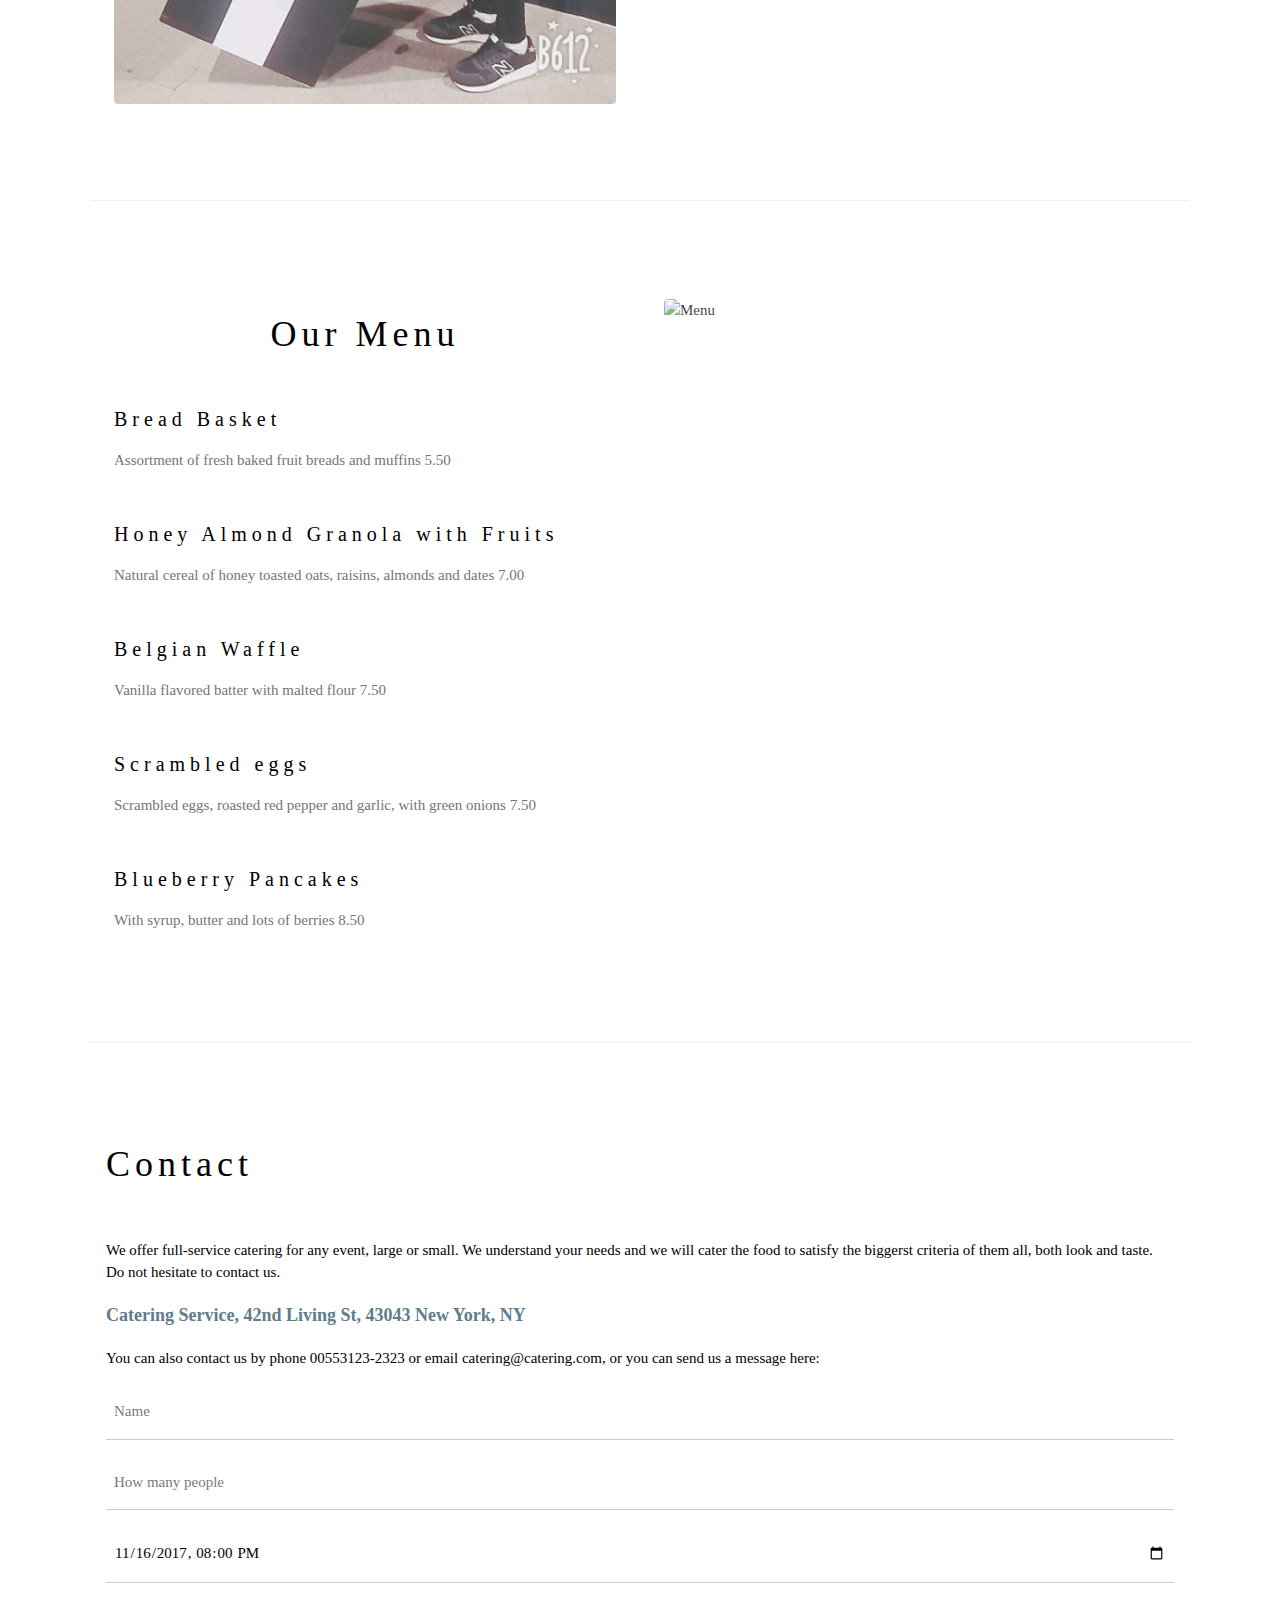
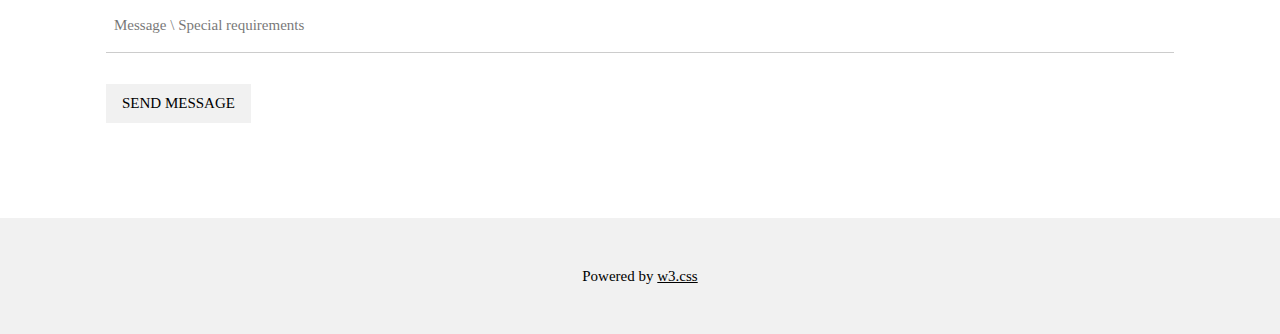
==== commit fbca8bc8: "0522" ====
--- a/index.html
+++ b/index.html
@@ -37,7 +37,7 @@
 
     <!-- Header -->
     <header class="w3-display-container w3-content w3-wide" style="max-width:1600px;min-width:500px" id="home">
-        <img class="w3-image" src="image/004.jpg" alt="my best friend" width="1600" height="800">
+        <img class="w3-image" src="image/138.jpg" alt="my best friend" width="1600" height="800">
         <div class="w3-display-bottomleft w3-padding-large w3-opacity">
             <h1 class="w3-xxlarge">My best friend</h1>
         </div>
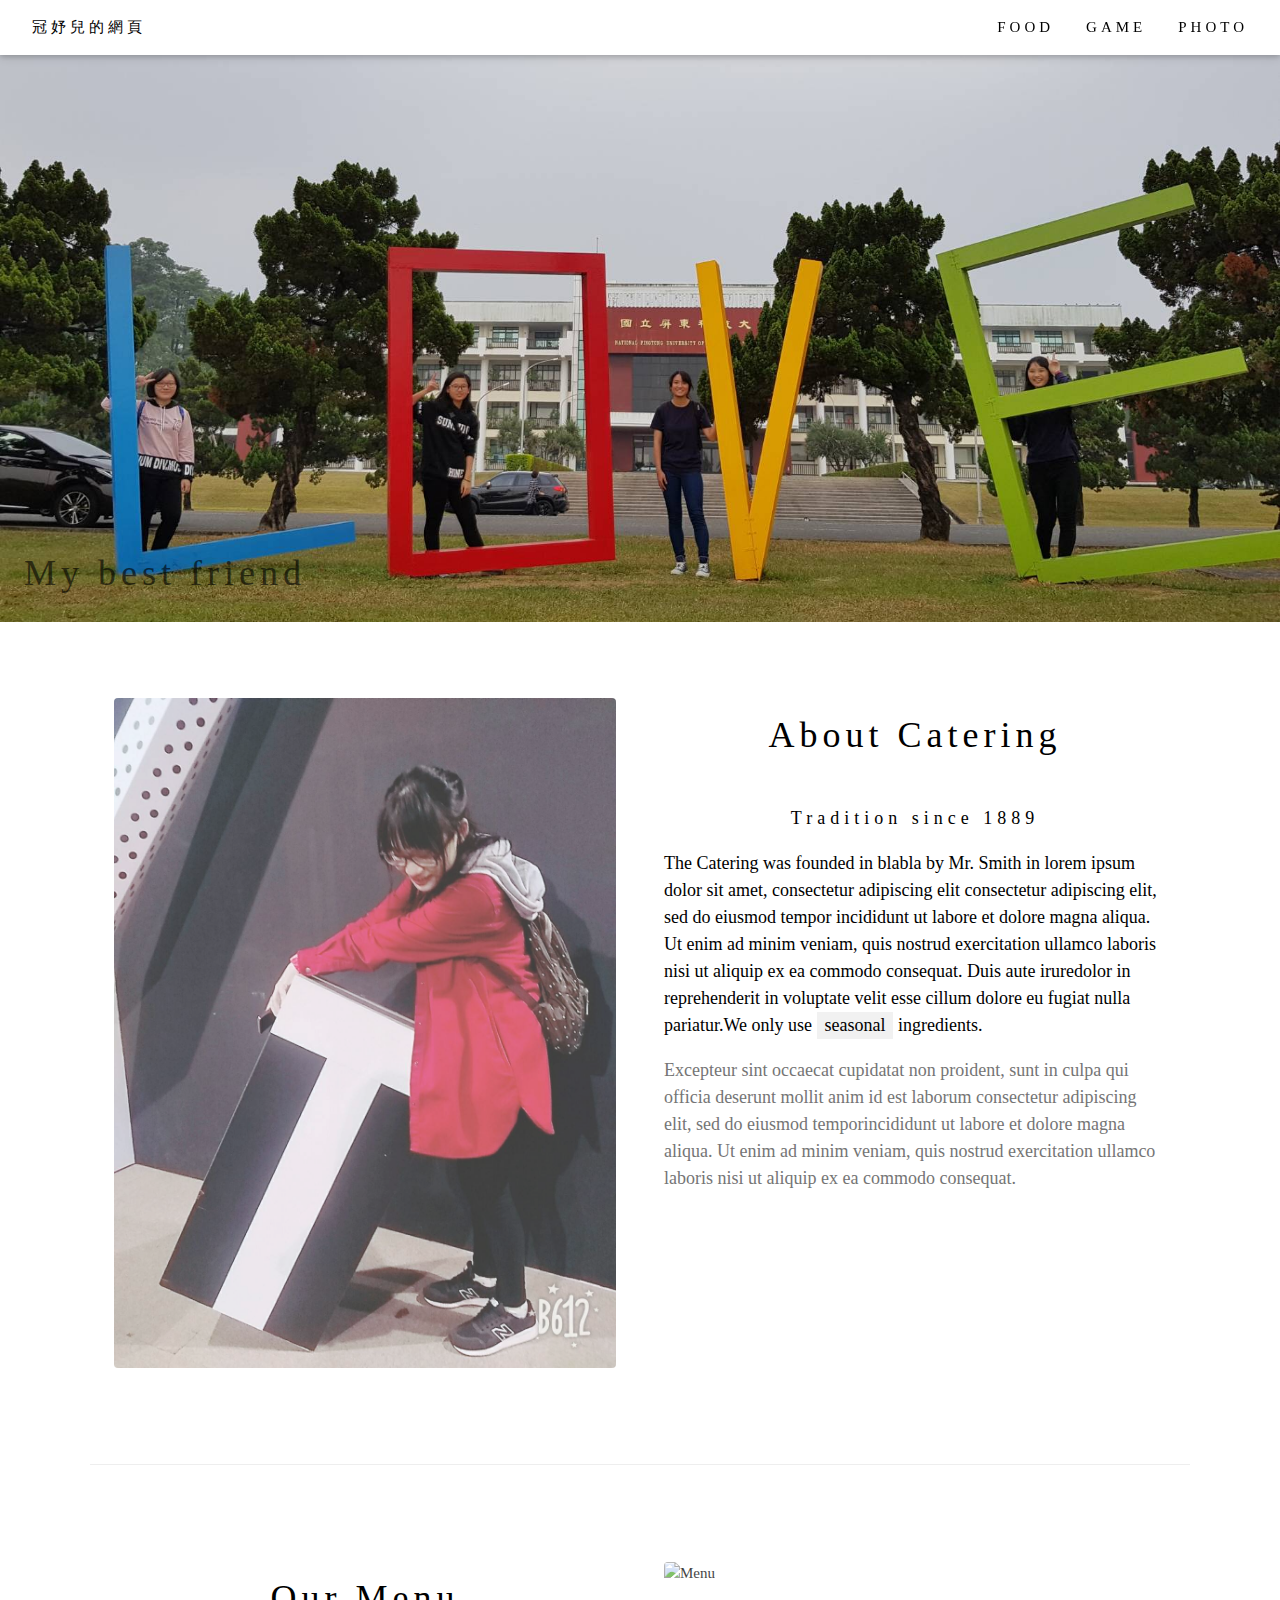
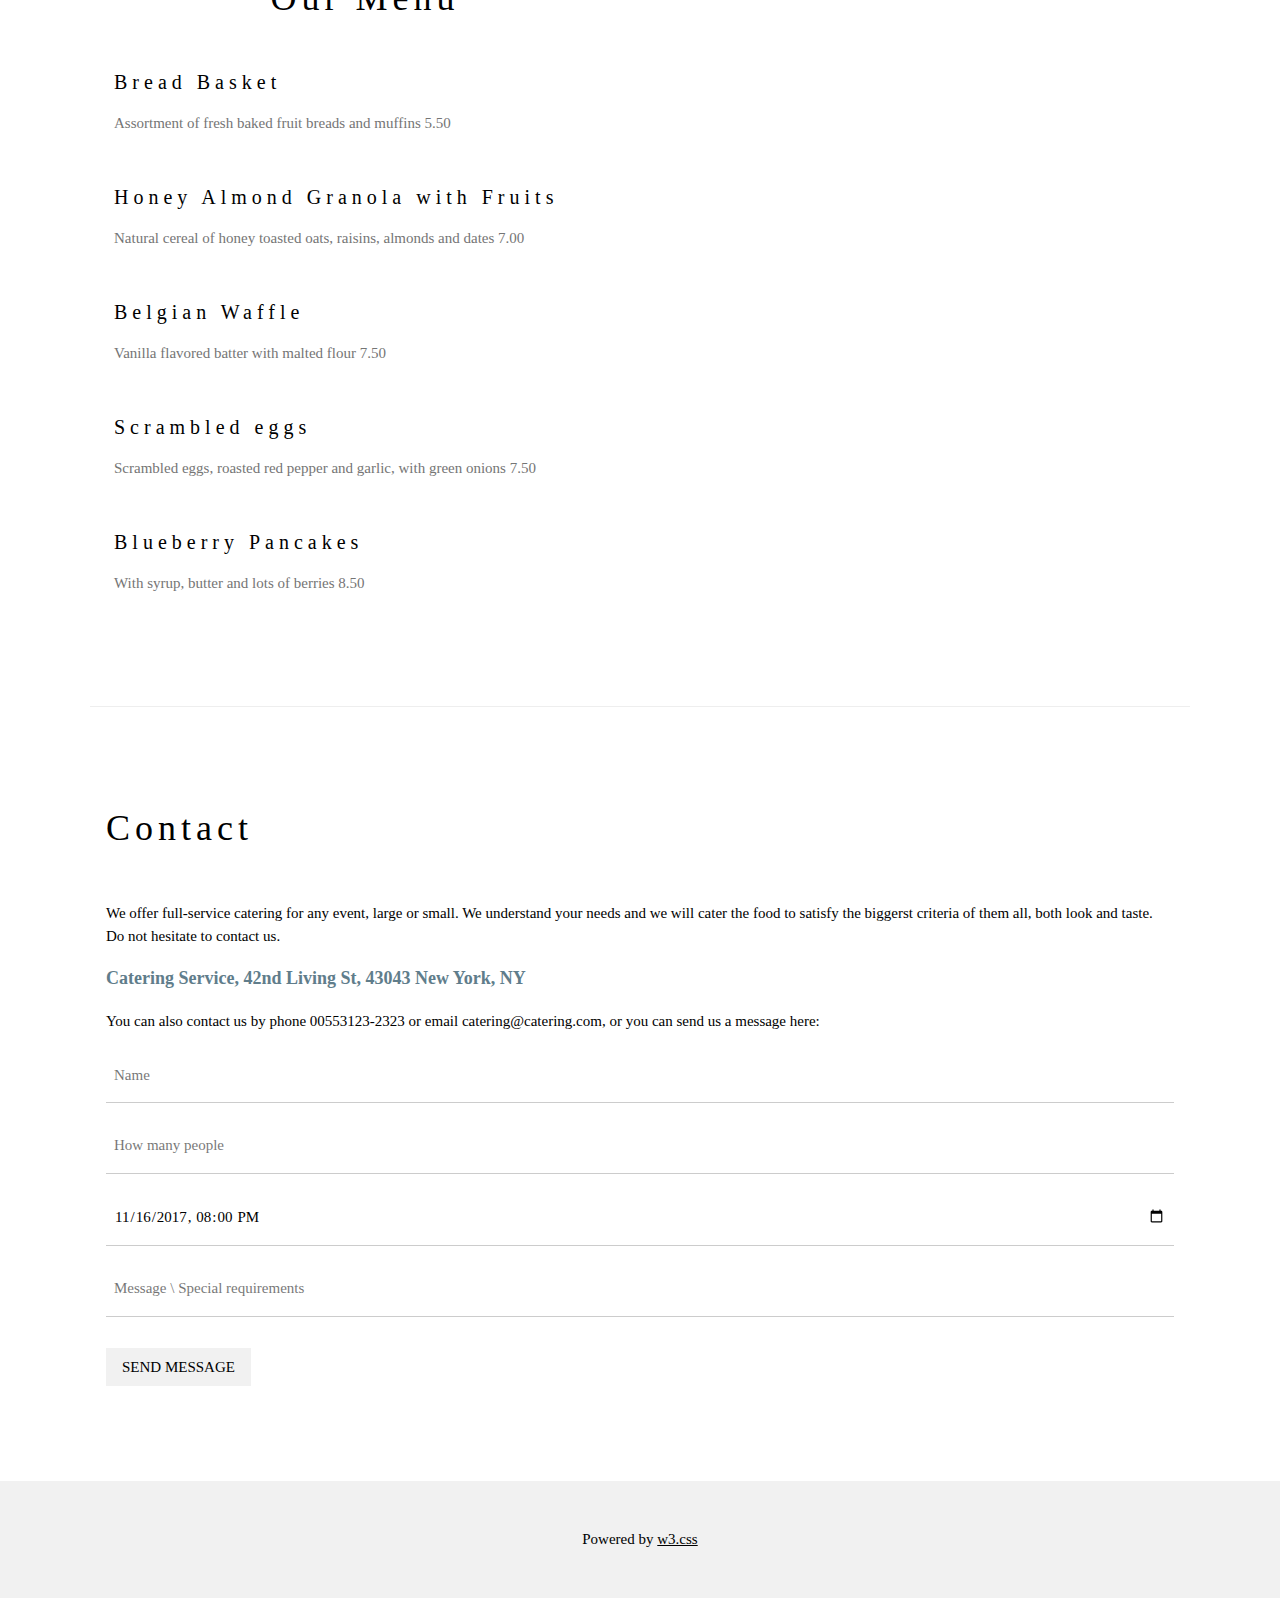
==== commit cb303839: "0522" ====
--- a/index.html
+++ b/index.html
@@ -37,7 +37,7 @@
 
     <!-- Header -->
     <header class="w3-display-container w3-content w3-wide" style="max-width:1600px;min-width:500px" id="home">
-        <img class="w3-image" src="image/138.jpg" alt="my best friend" width="1600" height="800">
+        <img class="w3-image" src="image/139.jpg" alt="my best friend" width="1600" height="800">
         <div class="w3-display-bottomleft w3-padding-large w3-opacity">
             <h1 class="w3-xxlarge">My best friend</h1>
         </div>
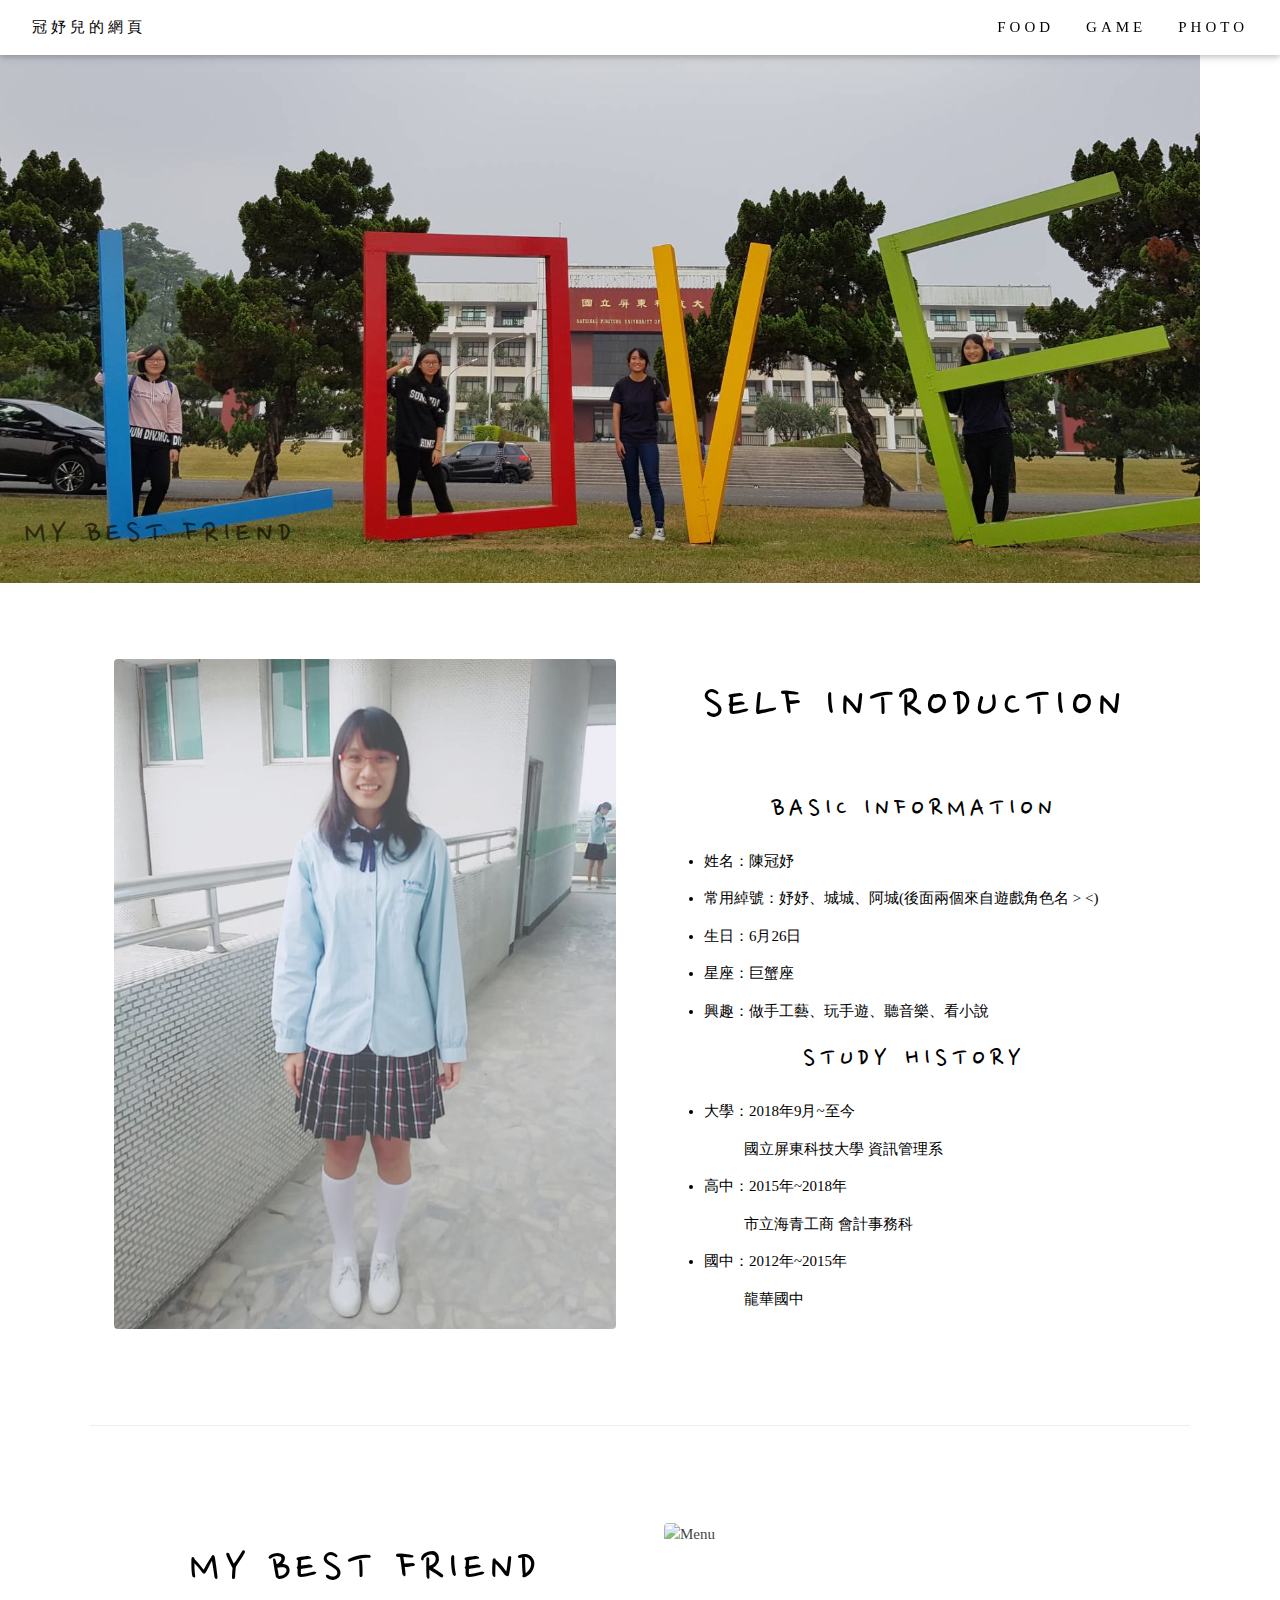
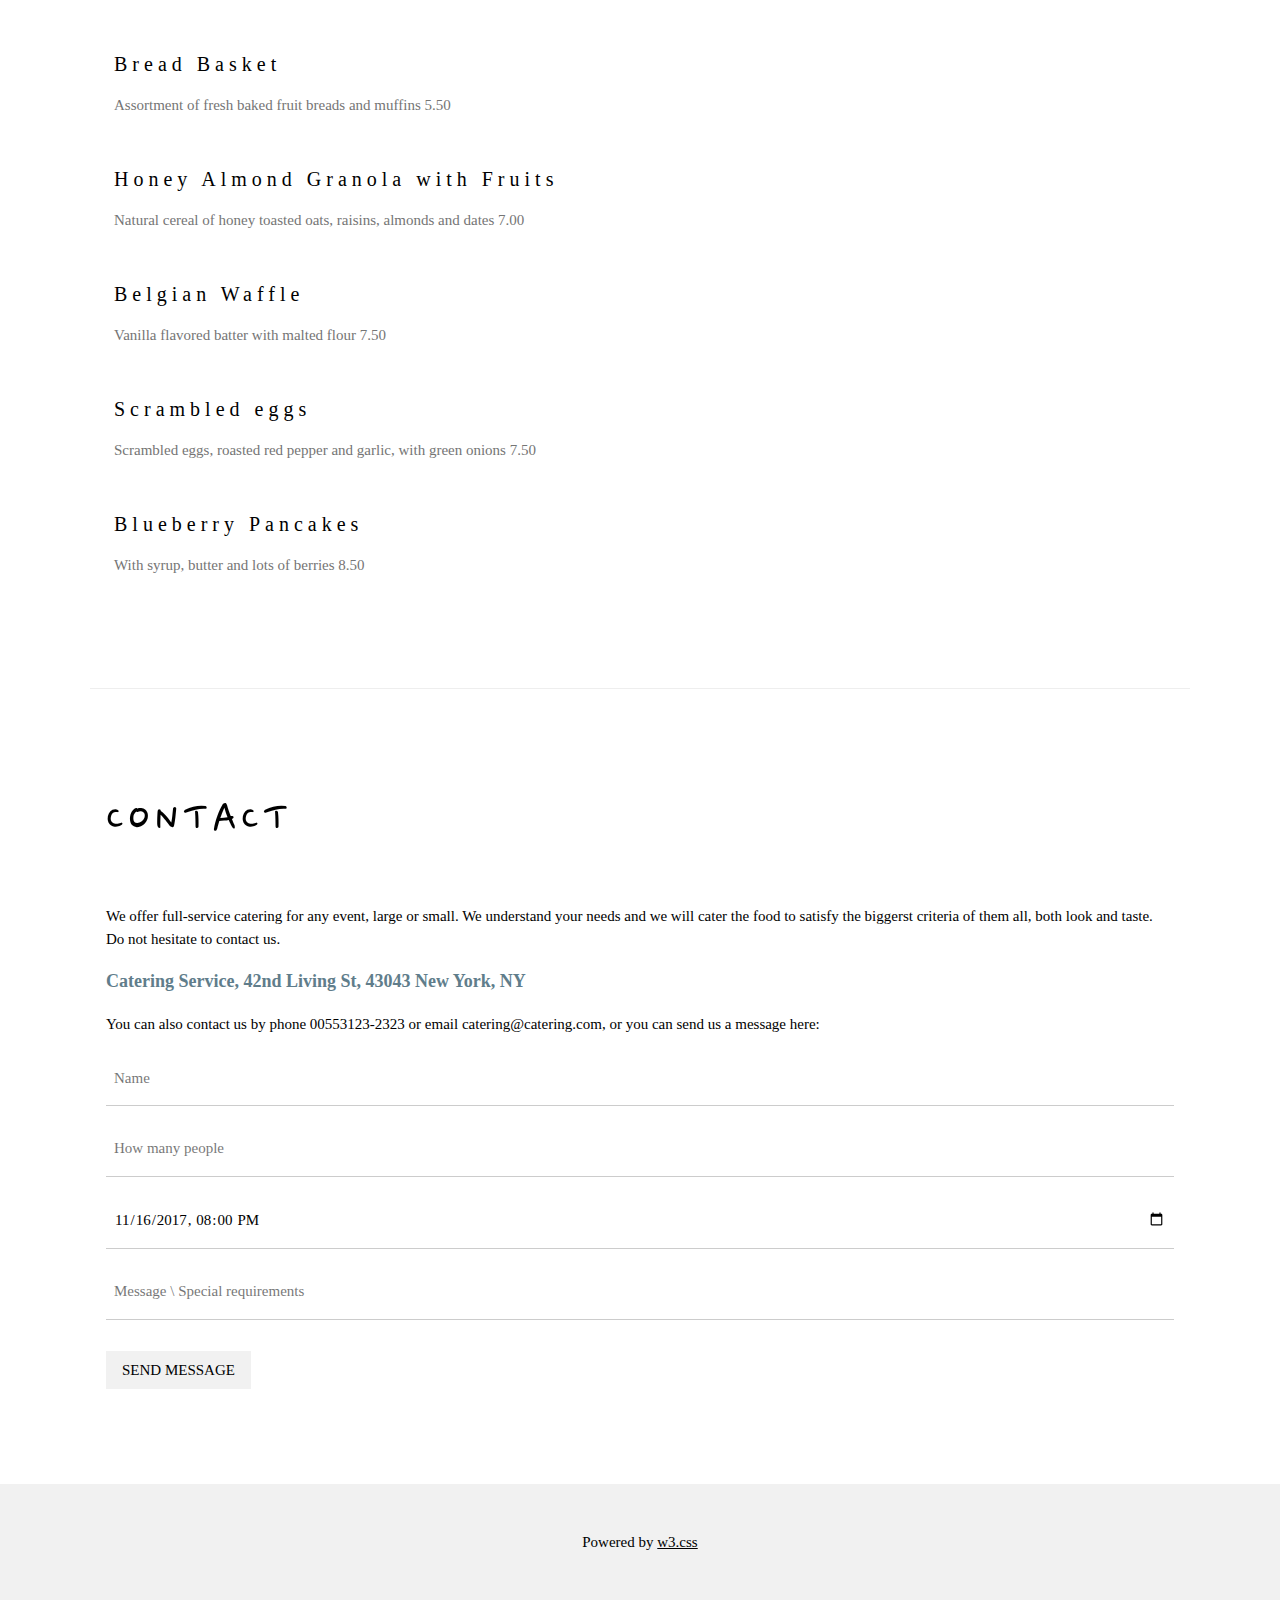
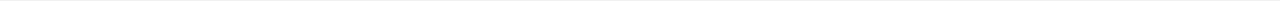
==== commit 69d8d8d9: "0523" ====
--- a/index.html
+++ b/index.html
@@ -3,6 +3,8 @@
 <title>冠妤兒的網頁</title>
 <meta charset="UTF-8">
 <meta name="viewport" content="width=device-width, initial-scale=1">
+<link href="https://fonts.googleapis.com/css?family=Nanum+Pen+Script" rel="stylesheet">
+
 <link rel="stylesheet" href="css/001.css">
 <style>
     body {
@@ -17,6 +19,20 @@
     h6 {
         font-family: "Playfair Display";
         letter-spacing: 5px;
+    }
+    
+    h1 {
+        font-family: 'Nanum Pen Script', cursive;
+        font-size: 50px;
+        text-transform: uppercase;
+        text-align: left
+    }
+    
+    h5 {
+        font-family: 'Nanum Pen Script', cursive;
+        font-size: 30px;
+        text-transform: uppercase;
+        text-align: left
     }
 </style>
 
@@ -37,7 +53,7 @@
 
     <!-- Header -->
     <header class="w3-display-container w3-content w3-wide" style="max-width:1600px;min-width:500px" id="home">
-        <img class="w3-image" src="image/139.jpg" alt="my best friend" width="1600" height="800">
+        <img class="w3-image" src="image/139.jpg" alt="my best friend" width="1200" height="600">
         <div class="w3-display-bottomleft w3-padding-large w3-opacity">
             <h1 class="w3-xxlarge">My best friend</h1>
         </div>
@@ -49,25 +65,61 @@
         <!-- About Section -->
         <div class="w3-row w3-padding-64" id="about">
             <div class="w3-col m6 w3-padding-large w3-hide-small">
-                <img src="image/0003.jpg" class="w3-round w3-image w3-opacity-min" alt="photo" width="600" height="750">
+                <img src="image/140.jpg" class="w3-round w3-image w3-opacity-min" alt="photo" width="600" height="750">
             </div>
 
             <div class="w3-col m6 w3-padding-large">
-                <h1 class="w3-center">About Catering</h1><br>
-                <h5 class="w3-center">Tradition since 1889</h5>
-                <p class="w3-large">The Catering was founded in blabla by Mr. Smith in lorem ipsum dolor sit amet, consectetur adipiscing elit consectetur adipiscing elit, sed do eiusmod tempor incididunt ut labore et dolore magna aliqua. Ut enim ad minim veniam, quis nostrud
-                    exercitation ullamco laboris nisi ut aliquip ex ea commodo consequat. Duis aute iruredolor in reprehenderit in voluptate velit esse cillum dolore eu fugiat nulla pariatur.We only use <span class="w3-tag w3-light-grey">seasonal</span>                    ingredients.</p>
-                <p class="w3-large w3-text-grey w3-hide-medium">Excepteur sint occaecat cupidatat non proident, sunt in culpa qui officia deserunt mollit anim id est laborum consectetur adipiscing elit, sed do eiusmod temporincididunt ut labore et dolore magna aliqua. Ut enim ad minim veniam, quis
-                    nostrud exercitation ullamco laboris nisi ut aliquip ex ea commodo consequat.</p>
+                <h1 class="w3-center">self introduction</h1><br>
+                <h5 class="w3-center">
+                    basic information</h5>
+                <p class="w3-large">
+                    <ul>
+                        <li>姓名：陳冠妤</li>
+                        <p></p>
+                        <li>常用綽號：妤妤、城城、阿城(後面兩個來自遊戲角色名&nbsp;&gt;&nbsp;&lt;)</li>
+                        <p></p>
+                        <li>生日：6月26日</li>
+                        <p></p>
+                        <li>星座：巨蟹座</li>
+                        <p></p>
+                        <li>興趣：做手工藝、玩手遊、聽音樂、看小說</li>
+                    </ul>
+
+                </p>
+                <h5 class="w3-center">Study history</h5>
+                <p class="w3-large w3-text-grey w3-hide-medium">
+                    <ul>
+                        <li>
+                            <span>
+                            <p>大學：2018年9月~至今</p>
+                            <blockquote><p>國立屏東科技大學 資訊管理系</p></blockquote>
+                        </span>
+                        </li>
+                        <li>
+                            <span>
+                            <p>高中：2015年~2018年</p>
+                            <blockquote><p>市立海青工商 會計事務科</p></blockquote>
+                        </span>
+                        </li>
+                        <li>
+                            <span>
+                            <p>國中：2012年~2015年</p>
+                            <blockquote><p>龍華國中</p></blockquote>
+                        </span>
+                        </li>
+
+
+                    </ul>
+                </p>
             </div>
         </div>
 
         <hr>
 
-        <!-- Menu Section -->
+        <!-- friend Section -->
         <div class="w3-row w3-padding-64" id="menu">
             <div class="w3-col l6 w3-padding-large">
-                <h1 class="w3-center">Our Menu</h1><br>
+                <h1 class="w3-center">my best friend</h1><br>
                 <h4>Bread Basket</h4>
                 <p class="w3-text-grey">Assortment of fresh baked fruit breads and muffins 5.50</p><br>
 
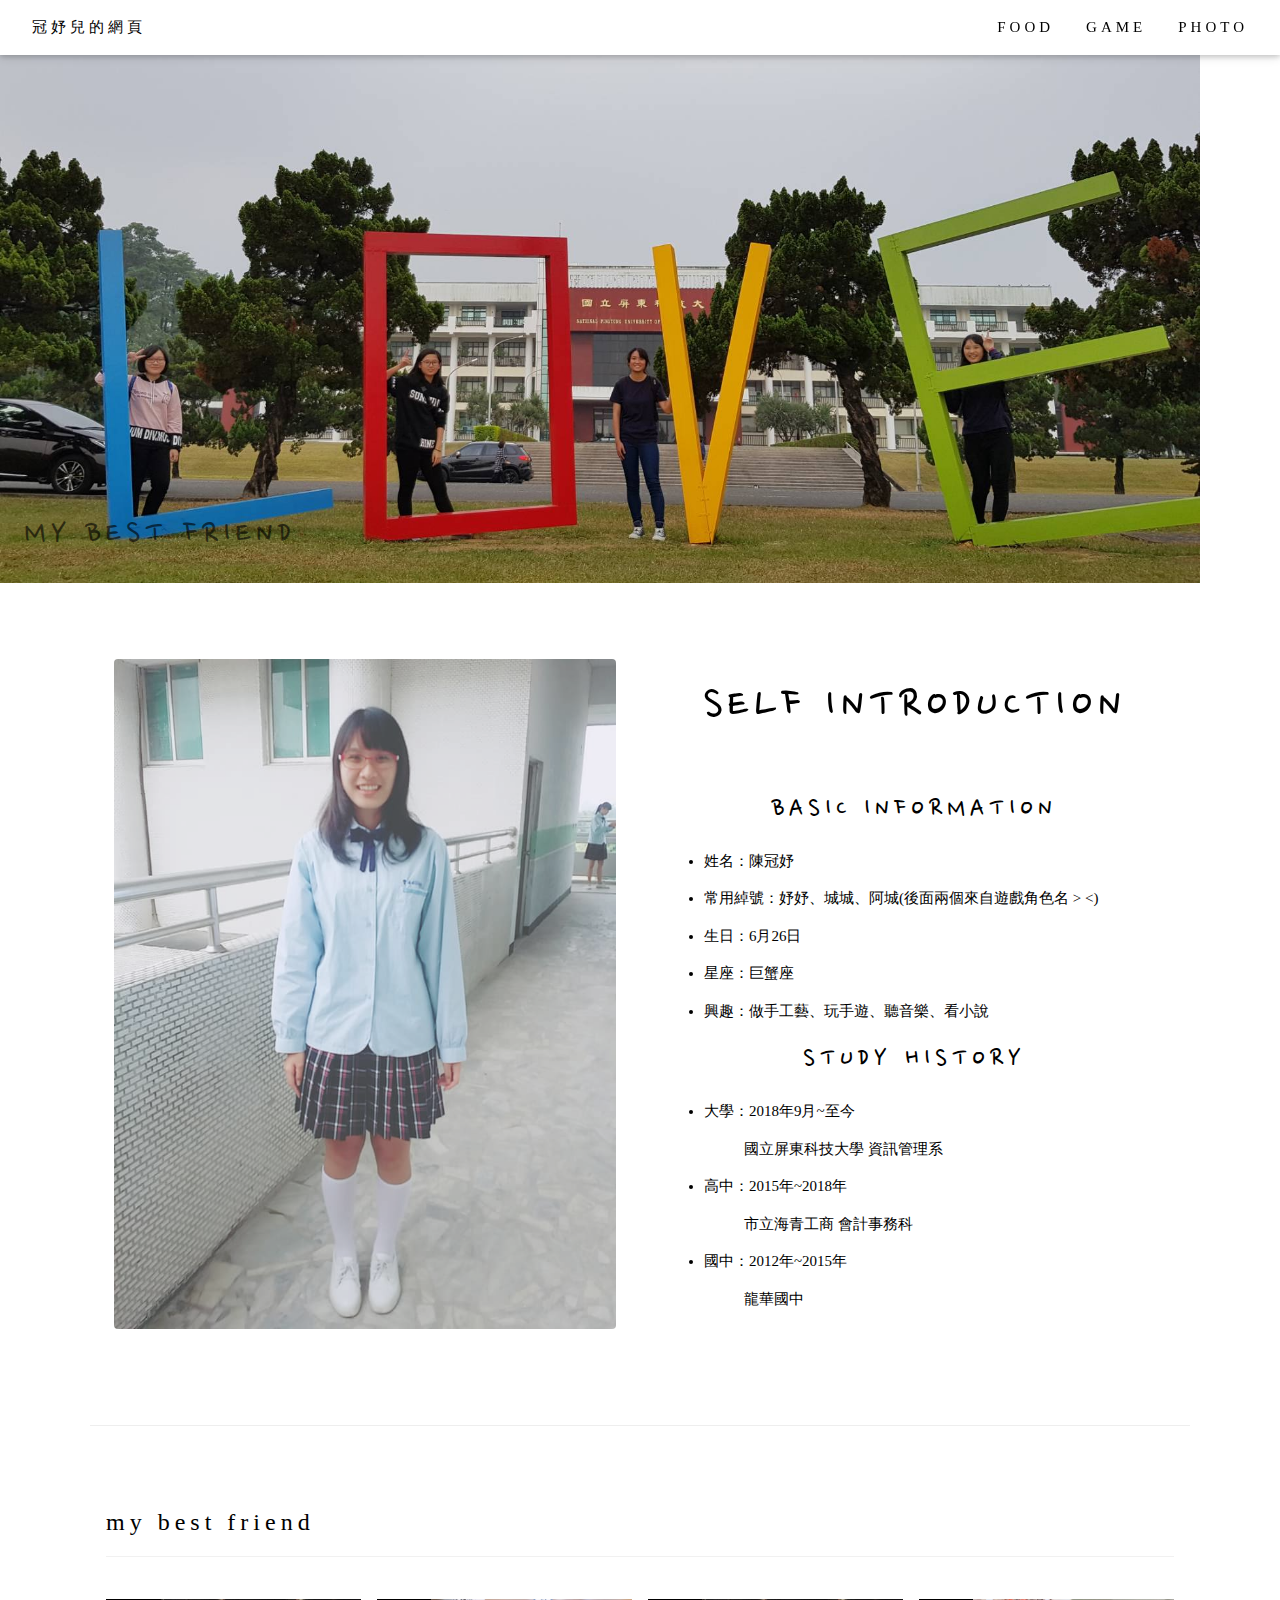
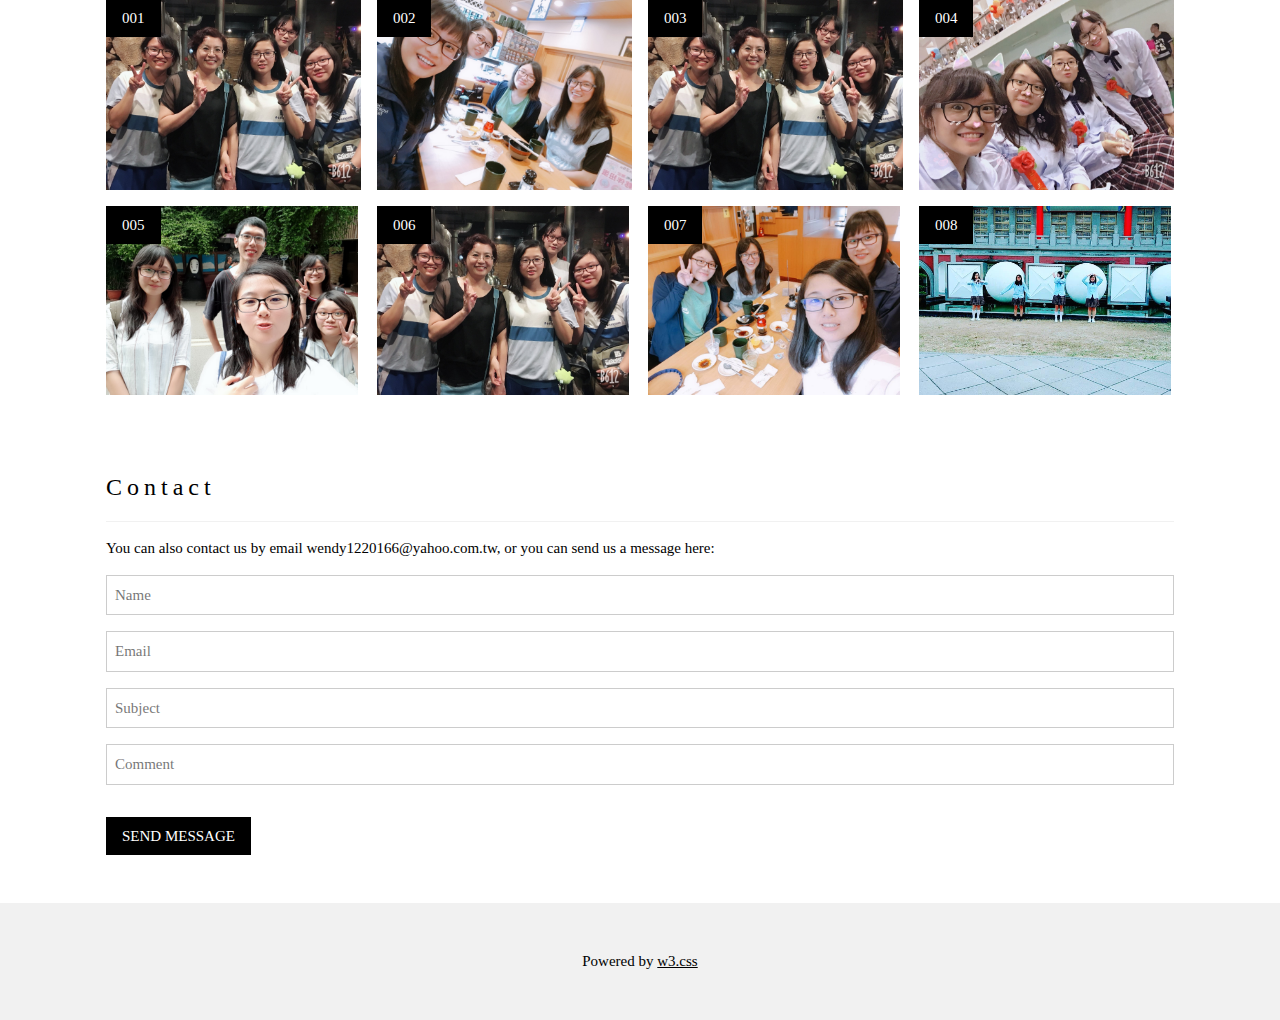
==== commit c6b82c92: "0601" ====
--- a/index.html
+++ b/index.html
@@ -116,18 +116,18 @@
 
         <hr>
 
-        <!-- friend Section -->
+        <!-- friend Section --
         <div class="w3-row w3-padding-64" id="menu">
             <div class="w3-col l6 w3-padding-large">
                 <h1 class="w3-center">my best friend</h1><br>
                 <h4>Bread Basket</h4>
-                <p class="w3-text-grey">Assortment of fresh baked fruit breads and muffins 5.50</p><br>
+                <img src="image/005.jpg" class="w3-round w3-image w3-opacity-min" alt="photo" style="width:100%">
 
                 <h4>Honey Almond Granola with Fruits</h4>
-                <p class="w3-text-grey">Natural cereal of honey toasted oats, raisins, almonds and dates 7.00</p><br>
+                <img src="image/004.jpg" class="w3-round w3-image w3-opacity-min" alt="Menu" style="width:100%">
 
                 <h4>Belgian Waffle</h4>
-                <p class="w3-text-grey">Vanilla flavored batter with malted flour 7.50</p><br>
+                <img src="image/006.jpg" class="w3-round w3-image w3-opacity-min" alt="photo" style="width:100%">
 
                 <h4>Scrambled eggs</h4>
                 <p class="w3-text-grey">Scrambled eggs, roasted red pepper and garlic, with green onions 7.50</p><br>
@@ -137,26 +137,91 @@
             </div>
 
             <div class="w3-col l6 w3-padding-large">
-                <img src="../w3images/tablesetting.jpg" class="w3-round w3-image w3-opacity-min" alt="Menu" style="width:100%">
+                <p></p>
+                <img src="image/006.jpg" class="w3-round w3-image w3-opacity-min" alt="photo" style="width:100%">
+                <img src="image/007.jpg" class="w3-round w3-image w3-opacity-min" alt="Menu" style="width:100%">
+                <img src="image/138.jpg" class="w3-round w3-image w3-opacity-min" alt="Menu" style="width:100%">
             </div>
         </div>
 
         <hr>
+>
+        <!-- Project Section -->
+        <div class="w3-container w3-padding-32" id="projects">
+            <h3 class="w3-border-bottom w3-border-light-grey w3-padding-16">my best friend</h3>
+        </div>
+
+        <div class="w3-row-padding">
+            <div class="w3-col l3 m6 w3-margin-bottom">
+                <div class="w3-display-container">
+                    <div class="w3-display-topleft w3-black w3-padding">001</div>
+                    <img src="image/143.jpg" alt="House" style="width:100%">
+                </div>
+            </div>
+            <div class="w3-col l3 m6 w3-margin-bottom">
+                <div class="w3-display-container">
+                    <div class="w3-display-topleft w3-black w3-padding">002</div>
+                    <img src="image/146.jpg" alt="House" style="width:100%">
+                </div>
+            </div>
+            <div class="w3-col l3 m6 w3-margin-bottom">
+                <div class="w3-display-container">
+                    <div class="w3-display-topleft w3-black w3-padding">003</div>
+                    <img src="image/143.jpg" alt="House" style="width:100%">
+                </div>
+            </div>
+            <div class="w3-col l3 m6 w3-margin-bottom">
+                <div class="w3-display-container">
+                    <div class="w3-display-topleft w3-black w3-padding">004</div>
+                    <img src="image/141.jpg" alt="House" style="width:100%">
+                </div>
+            </div>
+        </div>
+
+        <div class="w3-row-padding">
+            <div class="w3-col l3 m6 w3-margin-bottom">
+                <div class="w3-display-container">
+                    <div class="w3-display-topleft w3-black w3-padding">005</div>
+                    <img src="image/148.jpg" alt="House" style="width:99%">
+                </div>
+            </div>
+            <div class="w3-col l3 m6 w3-margin-bottom">
+                <div class="w3-display-container">
+                    <div class="w3-display-topleft w3-black w3-padding">006</div>
+                    <img src="image/143.jpg" alt="House" style="width:99%">
+                </div>
+            </div>
+            <div class="w3-col l3 m6 w3-margin-bottom">
+                <div class="w3-display-container">
+                    <div class="w3-display-topleft w3-black w3-padding">007</div>
+                    <img src="image/007.jpg" alt="House" style="width:99%">
+                </div>
+            </div>
+            <div class="w3-col l3 m6 w3-margin-bottom">
+                <div class="w3-display-container">
+                    <div class="w3-display-topleft w3-black w3-padding">008</div>
+                    <img src="image/004.jpg" alt="House" style="width:99%">
+                </div>
+            </div>
+        </div>
+
+
 
         <!-- Contact Section -->
-        <div class="w3-container w3-padding-64" id="contact">
-            <h1>Contact</h1><br>
-            <p>We offer full-service catering for any event, large or small. We understand your needs and we will cater the food to satisfy the biggerst criteria of them all, both look and taste. Do not hesitate to contact us.</p>
-            <p class="w3-text-blue-grey w3-large"><b>Catering Service, 42nd Living St, 43043 New York, NY</b></p>
-            <p>You can also contact us by phone 00553123-2323 or email catering@catering.com, or you can send us a message here:</p>
-            <form action="../action_page.htm" target="_blank">
-                <p><input class="w3-input w3-padding-16" type="text" placeholder="Name" required name="Name"></p>
-                <p><input class="w3-input w3-padding-16" type="number" placeholder="How many people" required name="People"></p>
-                <p><input class="w3-input w3-padding-16" type="datetime-local" placeholder="Date and time" required name="date" value="2017-11-16T20:00"></p>
-                <p><input class="w3-input w3-padding-16" type="text" placeholder="Message \ Special requirements" required name="Message"></p>
-                <p><button class="w3-button w3-light-grey w3-section" type="submit">SEND MESSAGE</button></p>
+        <div class="w3-container w3-padding-32" id="contact">
+            <h3 class="w3-border-bottom w3-border-light-grey w3-padding-16">Contact</h3>
+            <p>You can also contact us by email wendy1220166@yahoo.com.tw, or you can send us a message here:</p>
+            <form action="action_page.htm" target="_blank">
+                <input class="w3-input w3-border" type="text" placeholder="Name" required name="Name">
+                <input class="w3-input w3-section w3-border" type="text" placeholder="Email" required name="Email">
+                <input class="w3-input w3-section w3-border" type="text" placeholder="Subject" required name="Subject">
+                <input class="w3-input w3-section w3-border" type="text" placeholder="Comment" required name="Comment">
+                <button class="w3-button w3-black w3-section" type="submit">
+            <i class="fa fa-paper-plane"></i> SEND MESSAGE
+          </button>
             </form>
         </div>
+
 
         <!-- End page content -->
     </div>
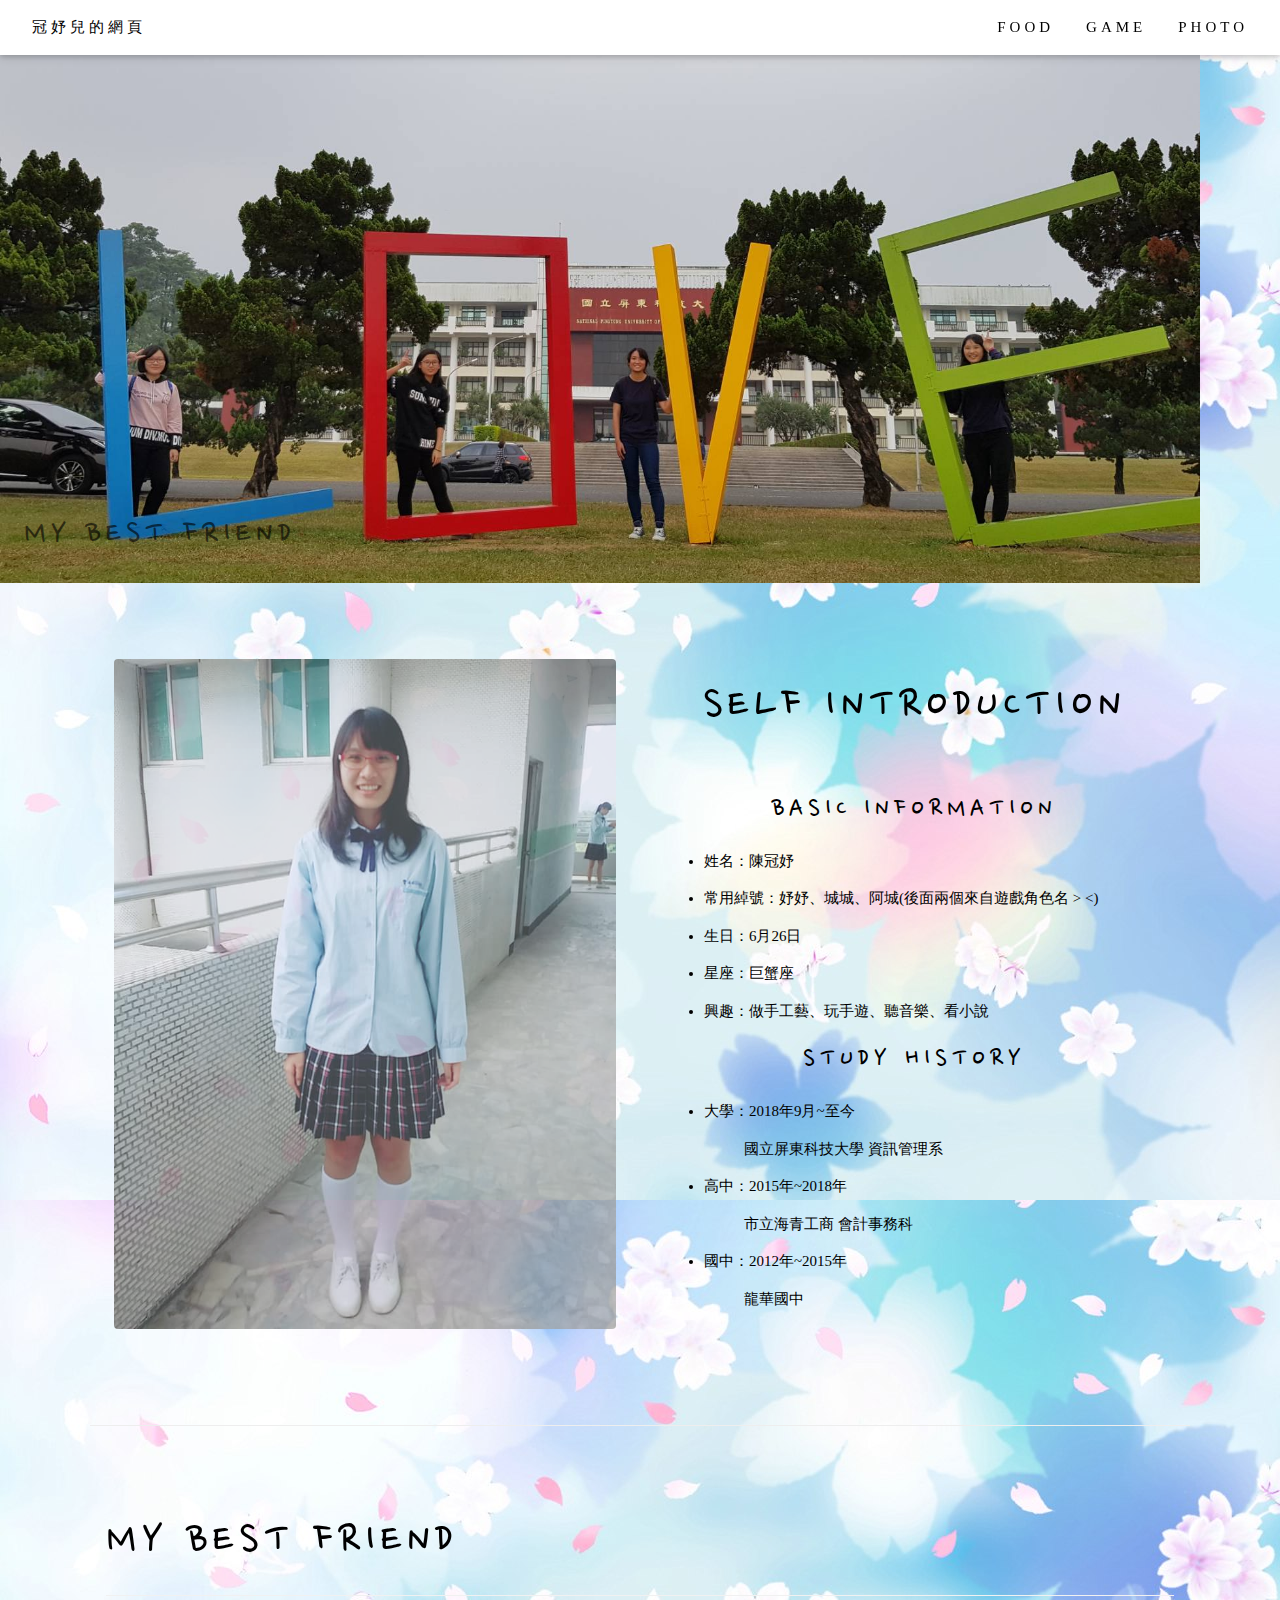
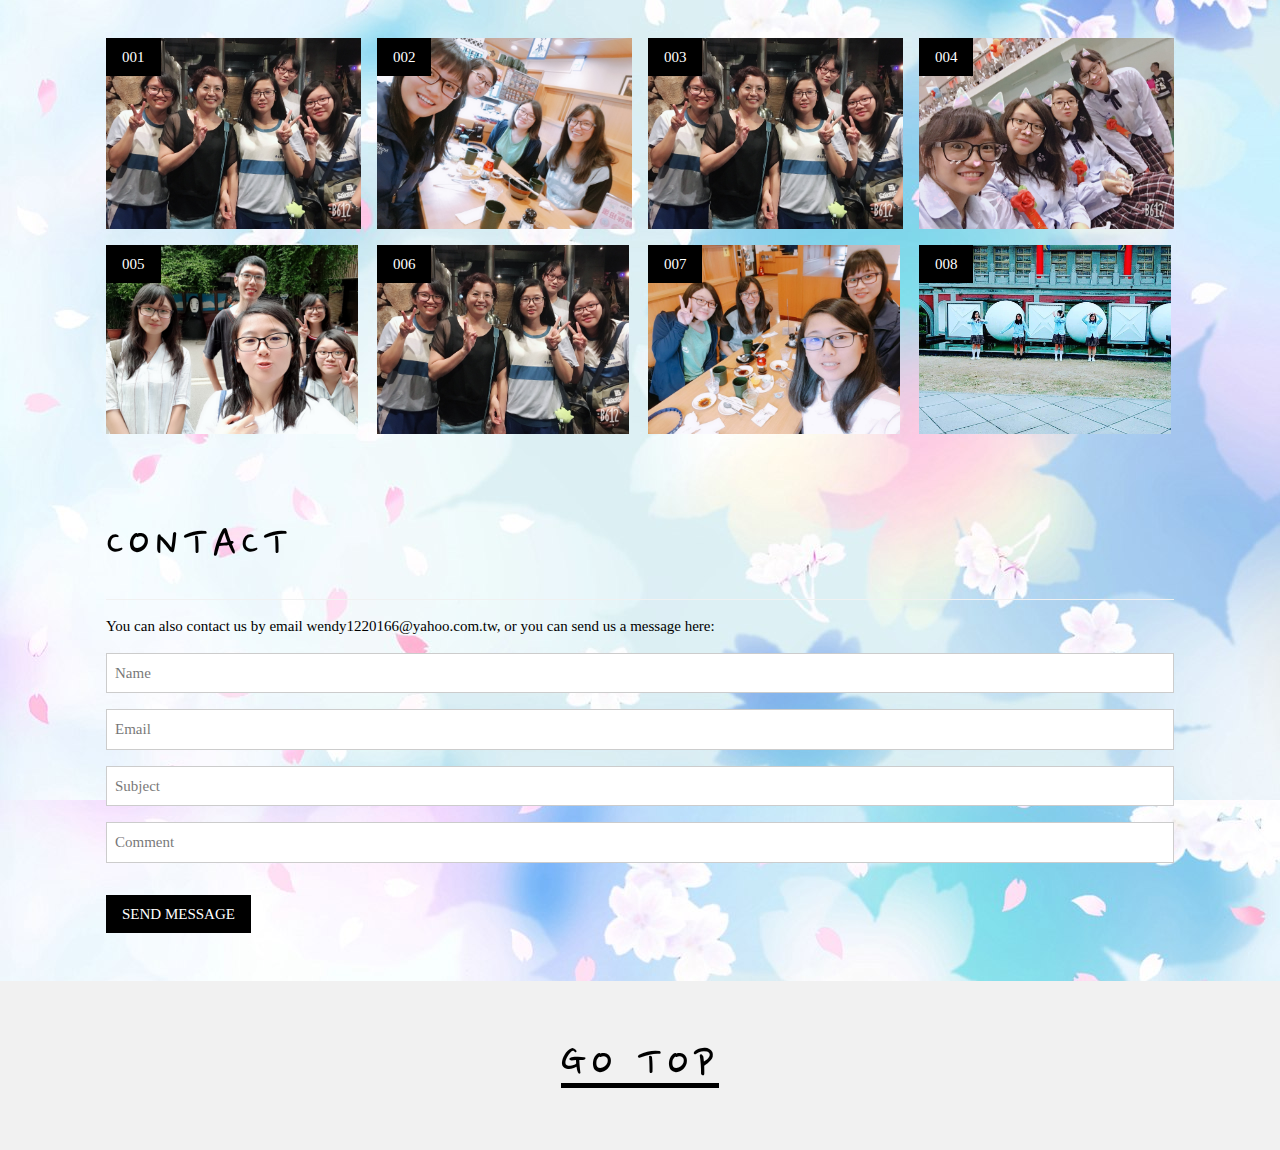
==== commit 5e9272de: "0604" ====
--- a/index.html
+++ b/index.html
@@ -25,7 +25,6 @@
         font-family: 'Nanum Pen Script', cursive;
         font-size: 50px;
         text-transform: uppercase;
-        text-align: left
     }
     
     h5 {
@@ -33,6 +32,11 @@
         font-size: 30px;
         text-transform: uppercase;
         text-align: left
+    }
+    
+    body {
+        background-color: lightskyblue;
+        background-image: url("image/116.jpg")
     }
 </style>
 
@@ -44,15 +48,15 @@
             <a href="index.html" class="w3-bar-item w3-button">冠妤兒的網頁</a>
             <!-- Right-sided navbar links. Hide them on small screens -->
             <div class="w3-right w3-hide-small">
-                <a href="tryw3css_templates_gourmet_catering.htm#about" class="w3-bar-item w3-button">FOOD</a>
-                <a href="tryw3css_templates_gourmet_catering.htm#menu" class="w3-bar-item w3-button">GAME</a>
-                <a href="tryw3css_templates_gourmet_catering.htm#contact" class="w3-bar-item w3-button">PHOTO</a>
+                <a href="food.html" class="w3-bar-item w3-button">FOOD</a>
+                <a href="game.html" class="w3-bar-item w3-button">GAME</a>
+                <a href="photo.html" class="w3-bar-item w3-button">PHOTO</a>
             </div>
         </div>
     </div>
 
     <!-- Header -->
-    <header class="w3-display-container w3-content w3-wide" style="max-width:1600px;min-width:500px" id="home">
+    <header class="w3-display-container w3-content w3-wide" style="max-width:1600px;min-width:500px" id="top">
         <img class="w3-image" src="image/139.jpg" alt="my best friend" width="1200" height="600">
         <div class="w3-display-bottomleft w3-padding-large w3-opacity">
             <h1 class="w3-xxlarge">My best friend</h1>
@@ -115,40 +119,9 @@
         </div>
 
         <hr>
-
-        <!-- friend Section --
-        <div class="w3-row w3-padding-64" id="menu">
-            <div class="w3-col l6 w3-padding-large">
-                <h1 class="w3-center">my best friend</h1><br>
-                <h4>Bread Basket</h4>
-                <img src="image/005.jpg" class="w3-round w3-image w3-opacity-min" alt="photo" style="width:100%">
-
-                <h4>Honey Almond Granola with Fruits</h4>
-                <img src="image/004.jpg" class="w3-round w3-image w3-opacity-min" alt="Menu" style="width:100%">
-
-                <h4>Belgian Waffle</h4>
-                <img src="image/006.jpg" class="w3-round w3-image w3-opacity-min" alt="photo" style="width:100%">
-
-                <h4>Scrambled eggs</h4>
-                <p class="w3-text-grey">Scrambled eggs, roasted red pepper and garlic, with green onions 7.50</p><br>
-
-                <h4>Blueberry Pancakes</h4>
-                <p class="w3-text-grey">With syrup, butter and lots of berries 8.50</p>
-            </div>
-
-            <div class="w3-col l6 w3-padding-large">
-                <p></p>
-                <img src="image/006.jpg" class="w3-round w3-image w3-opacity-min" alt="photo" style="width:100%">
-                <img src="image/007.jpg" class="w3-round w3-image w3-opacity-min" alt="Menu" style="width:100%">
-                <img src="image/138.jpg" class="w3-round w3-image w3-opacity-min" alt="Menu" style="width:100%">
-            </div>
-        </div>
-
-        <hr>
->
         <!-- Project Section -->
         <div class="w3-container w3-padding-32" id="projects">
-            <h3 class="w3-border-bottom w3-border-light-grey w3-padding-16">my best friend</h3>
+            <h1 class="w3-border-bottom w3-border-light-grey w3-padding-16">my best friend</h1>
         </div>
 
         <div class="w3-row-padding">
@@ -209,9 +182,9 @@
 
         <!-- Contact Section -->
         <div class="w3-container w3-padding-32" id="contact">
-            <h3 class="w3-border-bottom w3-border-light-grey w3-padding-16">Contact</h3>
+            <h1 class="w3-border-bottom w3-border-light-grey w3-padding-16">Contact</h1>
             <p>You can also contact us by email wendy1220166@yahoo.com.tw, or you can send us a message here:</p>
-            <form action="action_page.htm" target="_blank">
+            <form action="">
                 <input class="w3-input w3-border" type="text" placeholder="Name" required name="Name">
                 <input class="w3-input w3-section w3-border" type="text" placeholder="Email" required name="Email">
                 <input class="w3-input w3-section w3-border" type="text" placeholder="Subject" required name="Subject">
@@ -228,7 +201,12 @@
 
     <!-- Footer -->
     <footer class="w3-center w3-light-grey w3-padding-32">
-        <p>Powered by <a href="default.htm" title="W3.CSS" target="_blank" class="w3-hover-text-green">w3.css</a></p>
+        <p>
+            <a href="#top">
+                <h1>GO TOP</h1>
+            </a>
+        </p>
+
     </footer>
 
 </body>
